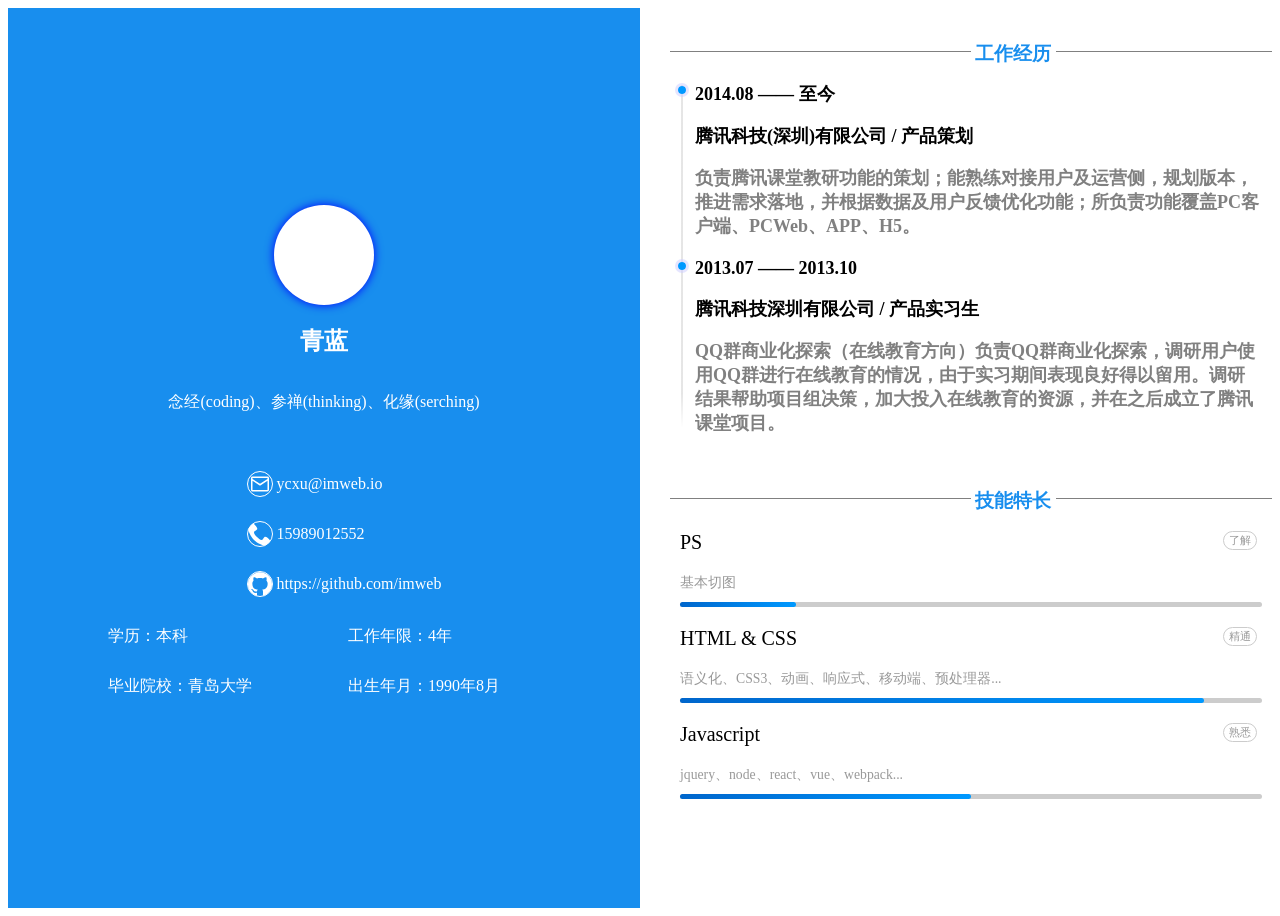
==== index.html @ 5cec7f14 "game+rusme" ====
<!DOCTYPE html>
<html>
<head>
	<meta charset="UTF-8">
	<meta name="viewport" content="width=device-width, initial-scale=1.0, maximum-scale=1.0, user-scalable=no">
	<title>个人简历</title>
	<link rel="stylesheet" href="https://necolas.github.io/normalize.css/7.0.0/normalize.css">
	<link rel="stylesheet" href="style.css">
</head>
<body>
	<div class="person-resume">
		<section class="resume-basic-info">
			<div class="basic-head">
				<div class="portrait-container">
					<i class="head-portrait"></i>
				</div>
				<h1 class="head-name">青蓝</h1>
				<p class="head-sign">念经(coding)、参禅(thinking)、化缘(serching)</p>
			</div>
			<div class="basic-bd">
				<ul class="info-list">
					<li class="list-item">
						<i class="iconfont icon-mail2"></i>
						<span><a href="mailto:ycxu@imweb.io">ycxu@imweb.io</a></span>
					</li>
					<li class="list-item">
						<i class="iconfont icon-phone"></i>
						<span><a href="tel: 15989012552"> 15989012552 </a></span>
					</li>
					<li class="list-item">
						<i class="iconfont icon-github"></i>
						<span><a href="https://github.com/imweb" target="_blank">https://github.com/imweb </a></span>
					</li>
				</ul>
			</div>
			<div class="basic-ft">
				<div class="ft-container">
					<span>学历：本科</span>
					<span>工作年限：4年</span>
					<span>毕业院校：青岛大学</span>
					<span>出生年月：1990年8月</span>
				</div>
			</div>
		</section>
		<article class="resume-work-info">
			<div class="work-record">
				<h3>工作经历</h3>
				<div class="record-list">
					<div class="record-item">
						<p>2014.08 —— 至今</p>
						<p>腾讯科技(深圳)有限公司 / 产品策划</p>
						<p>负责腾讯课堂教研功能的策划；能熟练对接用户及运营侧，规划版本，推进需求落地，并根据数据及用户反馈优化功能；所负责功能覆盖PC客户端、PCWeb、APP、H5。</p>
					</div>
					<div class="record-item">
						<p>2013.07 —— 2013.10</p>
						<p>腾讯科技深圳有限公司 / 产品实习生</p>
						<p>QQ群商业化探索（在线教育方向）负责QQ群商业化探索，调研用户使用QQ群进行在线教育的情况，由于实习期间表现良好得以留用。调研结果帮助项目组决策，加大投入在线教育的资源，并在之后成立了腾讯课堂项目。
						</p>
					</div>
					
				</div>
			</div>
			<div class="work-tech">
				<h3>技能特长</h3>
				<div class="tech-list">
					<div class="tech-item">
						<span>了解</span>
						<p>PS</p>
						<p>基本切图</p>
					</div>
					<div class="tech-item">
						<span>精通</span>
						<p>HTML & CSS</p>
						<p>语义化、CSS3、动画、响应式、移动端、预处理器...</p>
					</div>
					<div class="tech-item">
						<span>熟悉</span>
						<p>Javascript</p>
						<p>jquery、node、react、vue、webpack...</p>
					</div>
				</div>
			</div>
		</article>
	</div>
</body>
</html>
---- style.css ----
*{
	font-family: "微软雅黑";
	box-sizing: border-box;
}
.person-resume{
	min-height: 560px;
	display: flex;
}
h3{
	color: #188eee;

}
.resume-basic-info{
	position: relative;
	flex: 0 1 50%;
	min-height: 100vh;
	background: #188eee url('http://coding.imweb.io/img/project/resume/bg.png');
	background-size: 100px 100px;
	color: white;
	display: flex;
	align-items: center;
	flex-direction: column;
	justify-content: center;
	
}
.resume-work-info{
	flex: 0 1 50%;
	min-height: 100vh;
	background-color: white;
	display: flex;
	flex-direction: column;
	padding-left: 30px;

}
.info-list{
	list-style: none;
}

.list-item span{
	position: relative;
	top: -8px;
}
.icon-mail2{
	box-sizing: content-box;
	display: inline-block;
	height: 1.5em;
	width: 1.5em;
	background: #188eee url('img/mail.svg');
	background-size: 1.5em 1.5em;
	border: 1px solid white;
	border-radius: 50%;
}
.icon-phone{
	box-sizing: content-box;
	display: inline-block;
	height: 1.5em;
	width: 1.5em;
	background: #188eee url('img/phone.svg');
	background-size: 1.5em 1.5em;
	border: 1px solid white;
	border-radius: 50%;
}
.icon-github{
	box-sizing: content-box;
	display: inline-block;
	height: 1.5em;
	width: 1.5em;
	background: #188eee url('img/github.svg');
	background-size: 1.5em 1.5em;
	border: 1px solid white;
	border-radius: 50%;
}
.basic-head{
	display: flex;
	flex-direction: column;
	justify-content: center;
	align-items: center;
}

.basic-bd>ul{
	height: 100%;
	display: flex;
	flex-direction: column;
	justify-content: center;
}

.basic-bd>ul>li{
	margin: 10px;
}

.head-portrait{
	display: block;
	background: white url('http://coding.imweb.io/img/project/resume/avatar.png ');
	background-size: 100px 100px;
	border-radius: 50%;
	height: 100px;
	width: 100px;
	
}

.ft-container{

	height: 100px;
	display: flex;
	flex-wrap: wrap;
	justify-content: space-around;
	align-content: space-around;

}
.ft-container>span{
	display: inline-block;
	height: 30%;
	flex: 0 0 40%;
	line-height: 30px;
}



/* .resume-work-info h3::before,
.resume-work-info h3::after
{
display: inline-block;
content: '';
height: 1px;
width: calc(50% - 2em - 10px);
background-color: grey;
position: relative;
top: -5px;
margin:0 3px; 
} */
.work-record::before,
.work-tech::before
{
display: inline-block;
content: '';
height: 1px;
width: 100%;
background-color: grey;
position: relative;
top: 30px;
}
.resume-work-info h3{
	width: calc(4em + 10px);
	text-align: center;
	
	background-color: white;
	line-height: 100%;
	position: relative;
	left: 50%;
}
	

.record-list {
	padding: 0 10px 0 25px;
	position: relative;
}

.record-list::before {
	content: "";
	display: inline-block;
	transform: translate(-50%, 0);
	position: absolute;
	left: 12px;
	top: 3px;
	height: calc(100% - 10px);
	width: 1px;
	background: linear-gradient(to bottom, #cccccc, #cccccc 90%, #ffffff);

}

.record-item {
	position: relative;
	margin-bottom: 20px;
}
.record-item>p:nth-child(3){
color: grey;
}
.record-item>p:not(last-child){
font-size: 18px;
font-weight: bold;
}

.record-item>p{
	
}
.record-item::before {
	content: "";
	display: inline-block;
	position: absolute;
	transform: translate(-50%, -50%);
	left: -13px;
	top: 8px;
	width: 8px;
	height: 8px;
	border-radius: 50%;
	border: 3px solid rgba(204, 204, 255, 0.5);
	background: #0099ff content-box;
	transition: all 0.1s linear;
	-webkit-transition: all 0.1s linear;
	-moz-transition: all 0.1s linear;
	-ms-transition: all 0.1s linear;
}
.record-item:hover::before {
    border: none;
    animation: blinkPoint 1s infinite;
    -webkit-animation: blinkPoint 1s infinite;
    -moz-animation: blinkPoint 1s infinite;
    -ms-animation: blinkPoint 1s infinite;
}

@keyframes blinkPoint {
    0%,
    50% {
        box-shadow: 0 0 10px 15px rgba(0, 0, 255, .3);
    }
}

.head-portrait{
	box-sizing: content-box;
	box-shadow: 0 0 10px rgba(0, 0, 255, 1);
}
.head-portrait:hover {
	border: none;
	animation: blinkPoint 1s infinite;
	-webkit-animation: blinkPoint 1s infinite;
	-moz-animation: blinkPoint 1s infinite;
	-ms-animation: blinkPoint 1s infinite;
}



.tech-item p:nth-child(2){
	font-size: 20px;
}
.tech-item {
	position: relative;
	margin: 0 10px;
}

.tech-item span {
	color: #999999;
	font-size: 0.714rem;
	position: absolute;
	right: 5px;
	border: 1px solid #cccccc;
	border-radius: 10px;
	padding: 1px 5px;
}

.tech-item p:last-child {
	font-size: 0.857rem;
	color: #999999;
	margin: 5px 0 15px;
}

.tech-item p:last-child::after {
	content: "";
	display: block;
	width: 100%;
	height: 5px;
	border-radius: 3px;
	background: linear-gradient(to right, #cccccc, #cccccc);
	margin-top: 10px;
}

.tech-item::after {
	content: "";
	display: block;
	position: absolute;
	bottom: 0px;
	height: 5px;
	border-radius: 5px;
	background: linear-gradient(to right, #0066cc, #0099ff);
}

.tech-item:first-child::after {
	width: 20%;
}

.tech-item:nth-child(2)::after {
	width: 90%;
}

.tech-item:nth-child(3)::after {
	width: 50%;
}

.tech-item:hover::after {
	animation: progressShow 1s ease-out 0.5s 1;
	-webkit-animation: progressShow 1s ease-out 0.5s 1;
	-moz-animation: progressShow 1s ease-out 0.5s 1;
	-ms-animation: progressShow 1s ease-out 0.5s 1;
}

@keyframes progressShow {
	20% {width: 0px;}
}


a{
	text-decoration: none;
	color: white;
}


@media screen and (max-width: 768px){
	.person-resume{
		flex-direction: column;
	}
}
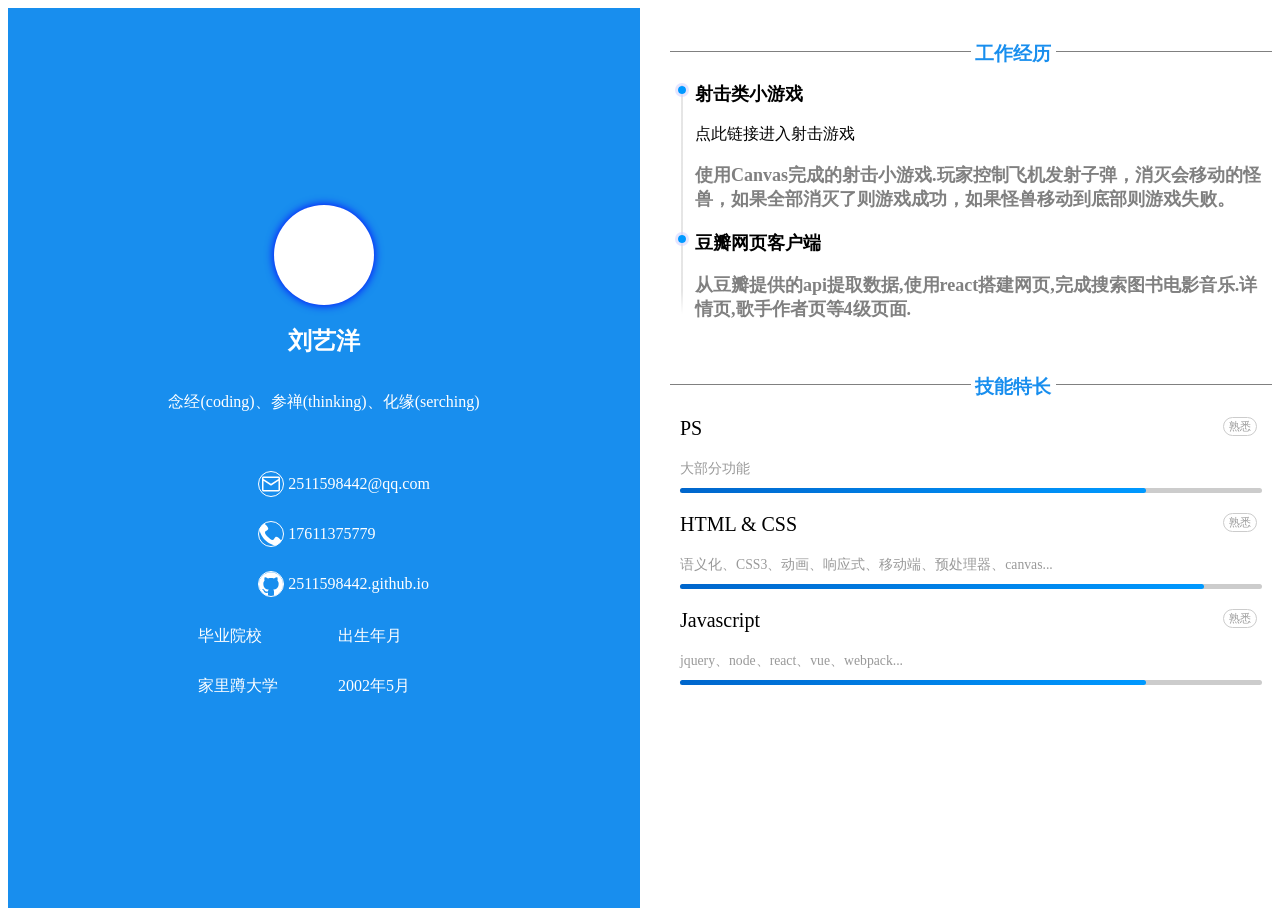
==== commit 811da172: "2" ====
--- a/index.html
+++ b/index.html
@@ -14,31 +14,31 @@
 				<div class="portrait-container">
 					<i class="head-portrait"></i>
 				</div>
-				<h1 class="head-name">青蓝</h1>
+				<h1 class="head-name">刘艺洋</h1>
 				<p class="head-sign">念经(coding)、参禅(thinking)、化缘(serching)</p>
 			</div>
 			<div class="basic-bd">
 				<ul class="info-list">
 					<li class="list-item">
 						<i class="iconfont icon-mail2"></i>
-						<span><a href="mailto:ycxu@imweb.io">ycxu@imweb.io</a></span>
+						<span><a href="mailto:ycxu@imweb.io">2511598442@qq.com</a></span>
 					</li>
 					<li class="list-item">
 						<i class="iconfont icon-phone"></i>
-						<span><a href="tel: 15989012552"> 15989012552 </a></span>
+						<span><a href="tel: 15989012552"> 17611375779 </a></span>
 					</li>
 					<li class="list-item">
 						<i class="iconfont icon-github"></i>
-						<span><a href="https://github.com/imweb" target="_blank">https://github.com/imweb </a></span>
+						<span><a href="https://github.com/imweb" target="_blank">2511598442.github.io </a></span>
 					</li>
 				</ul>
 			</div>
 			<div class="basic-ft">
 				<div class="ft-container">
-					<span>学历：本科</span>
-					<span>工作年限：4年</span>
-					<span>毕业院校：青岛大学</span>
-					<span>出生年月：1990年8月</span>
+					<span>毕业院校</span>
+					<span>出生年月</span>
+					<span>家里蹲大学</span>
+					<span>2002年5月</span>
 				</div>
 			</div>
 		</section>
@@ -47,14 +47,14 @@
 				<h3>工作经历</h3>
 				<div class="record-list">
 					<div class="record-item">
-						<p>2014.08 —— 至今</p>
-						<p>腾讯科技(深圳)有限公司 / 产品策划</p>
-						<p>负责腾讯课堂教研功能的策划；能熟练对接用户及运营侧，规划版本，推进需求落地，并根据数据及用户反馈优化功能；所负责功能覆盖PC客户端、PCWeb、APP、H5。</p>
+						<p>射击类小游戏</p>
+						<a id="gamelink" href="game/index.html">点此链接进入射击游戏</a>
+						<p>使用Canvas完成的射击小游戏.玩家控制飞机发射子弹，消灭会移动的怪兽，如果全部消灭了则游戏成功，如果怪兽移动到底部则游戏失败。</p>
 					</div>
 					<div class="record-item">
-						<p>2013.07 —— 2013.10</p>
-						<p>腾讯科技深圳有限公司 / 产品实习生</p>
-						<p>QQ群商业化探索（在线教育方向）负责QQ群商业化探索，调研用户使用QQ群进行在线教育的情况，由于实习期间表现良好得以留用。调研结果帮助项目组决策，加大投入在线教育的资源，并在之后成立了腾讯课堂项目。
+						<p>豆瓣网页客户端</p>
+						<p></p>
+						<p>从豆瓣提供的api提取数据,使用react搭建网页,完成搜索图书电影音乐.详情页,歌手作者页等4级页面.
 						</p>
 					</div>
 					
@@ -64,14 +64,14 @@
 				<h3>技能特长</h3>
 				<div class="tech-list">
 					<div class="tech-item">
-						<span>了解</span>
+						<span>熟悉</span>
 						<p>PS</p>
-						<p>基本切图</p>
+						<p>大部分功能</p>
 					</div>
 					<div class="tech-item">
-						<span>精通</span>
+						<span>熟悉</span>
 						<p>HTML & CSS</p>
-						<p>语义化、CSS3、动画、响应式、移动端、预处理器...</p>
+						<p>语义化、CSS3、动画、响应式、移动端、预处理器、canvas...</p>
 					</div>
 					<div class="tech-item">
 						<span>熟悉</span>
--- a/style.css
+++ b/style.css
@@ -274,7 +274,7 @@
 }
 
 .tech-item:first-child::after {
-	width: 20%;
+	width: 80%;
 }
 
 .tech-item:nth-child(2)::after {
@@ -282,17 +282,24 @@
 }
 
 .tech-item:nth-child(3)::after {
-	width: 50%;
-}
-
-.tech-item:hover::after {
+	width: 80%;
+}
+
+.tech-item::after {
 	animation: progressShow 1s ease-out 0.5s 1;
 	-webkit-animation: progressShow 1s ease-out 0.5s 1;
 	-moz-animation: progressShow 1s ease-out 0.5s 1;
 	-ms-animation: progressShow 1s ease-out 0.5s 1;
 }
 
+
+#gamelink{
+	
+	color: black;
+
+}
 @keyframes progressShow {
+
 	20% {width: 0px;}
 }
 
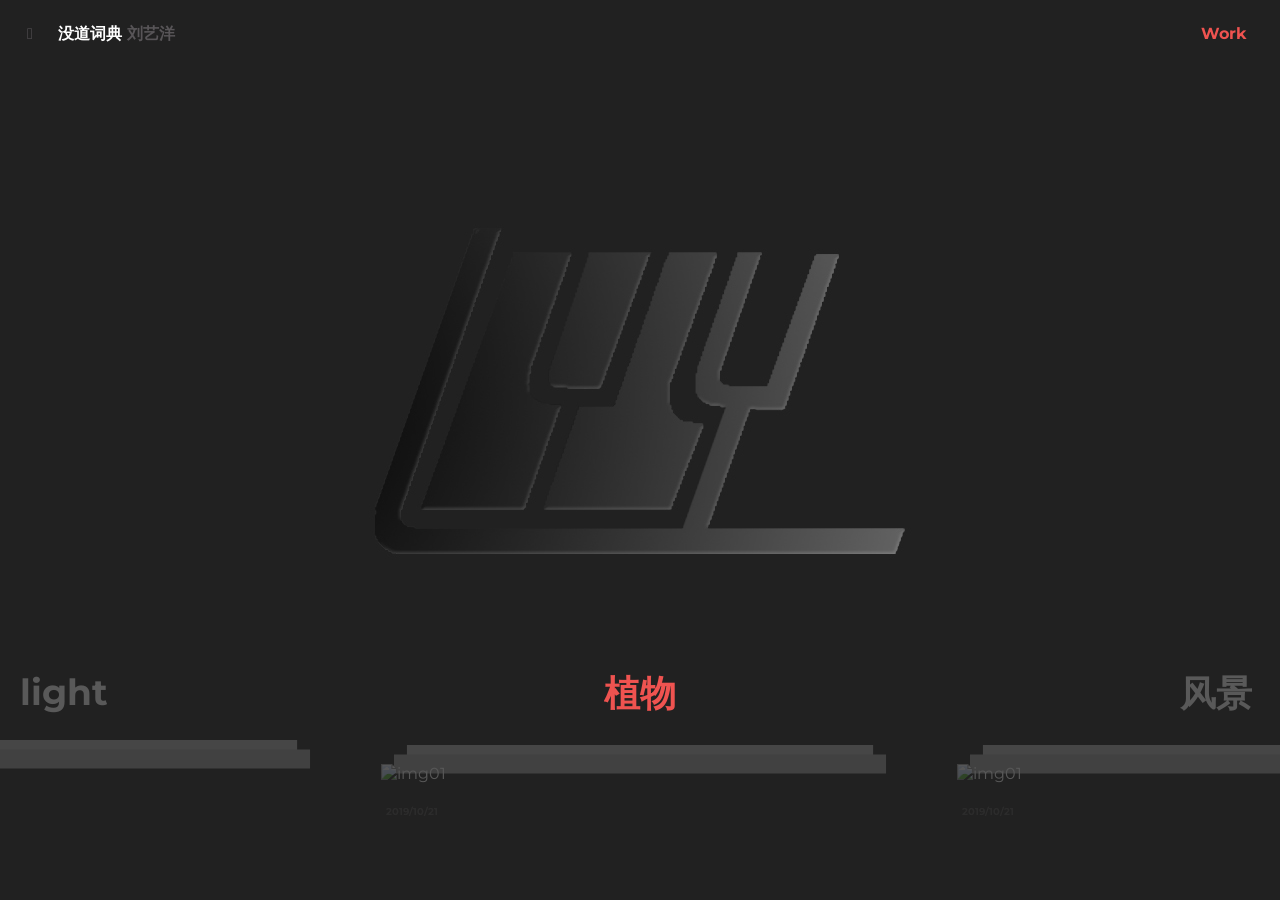
==== commit 70829974: "11 11" ====
--- a/index.html
+++ b/index.html
@@ -1,86 +1,343 @@
-<!DOCTYPE html>
-<html>
+<!doctype html>
+<html lang="zh">
+
 <head>
-	<meta charset="UTF-8">
-	<meta name="viewport" content="width=device-width, initial-scale=1.0, maximum-scale=1.0, user-scalable=no">
-	<title>个人简历</title>
-	<link rel="stylesheet" href="https://necolas.github.io/normalize.css/7.0.0/normalize.css">
-	<link rel="stylesheet" href="style.css">
+    <meta charset="UTF-8">
+    <meta http-equiv="X-UA-Compatible" content="IE=edge,chrome=1">
+    <meta name="viewport" content="width=device-width, initial-scale=1.0">
+    <title>lyy的个人主页</title>
+    <link rel="stylesheet" type="text/css" href="css/normalize.css" />
+    <link rel="stylesheet" type="text/css" href="css/flickity.css" />
+    <link rel="stylesheet" type="text/css" href="css/main.css" />
+    <script src="js/modernizr.custom.js"></script>
 </head>
+
 <body>
-	<div class="person-resume">
-		<section class="resume-basic-info">
-			<div class="basic-head">
-				<div class="portrait-container">
-					<i class="head-portrait"></i>
-				</div>
-				<h1 class="head-name">刘艺洋</h1>
-				<p class="head-sign">念经(coding)、参禅(thinking)、化缘(serching)</p>
-			</div>
-			<div class="basic-bd">
-				<ul class="info-list">
-					<li class="list-item">
-						<i class="iconfont icon-mail2"></i>
-						<span><a href="mailto:ycxu@imweb.io">2511598442@qq.com</a></span>
-					</li>
-					<li class="list-item">
-						<i class="iconfont icon-phone"></i>
-						<span><a href="tel: 15989012552"> 17611375779 </a></span>
-					</li>
-					<li class="list-item">
-						<i class="iconfont icon-github"></i>
-						<span><a href="https://github.com/imweb" target="_blank">2511598442.github.io </a></span>
-					</li>
-				</ul>
-			</div>
-			<div class="basic-ft">
-				<div class="ft-container">
-					<span>毕业院校</span>
-					<span>出生年月</span>
-					<span>家里蹲大学</span>
-					<span>2002年5月</span>
-				</div>
-			</div>
-		</section>
-		<article class="resume-work-info">
-			<div class="work-record">
-				<h3>工作经历</h3>
-				<div class="record-list">
-					<div class="record-item">
-						<p>射击类小游戏</p>
-						<a id="gamelink" href="game/index.html">点此链接进入射击游戏</a>
-						<p>使用Canvas完成的射击小游戏.玩家控制飞机发射子弹，消灭会移动的怪兽，如果全部消灭了则游戏成功，如果怪兽移动到底部则游戏失败。</p>
-					</div>
-					<div class="record-item">
-						<p>豆瓣网页客户端</p>
-						<p></p>
-						<p>从豆瓣提供的api提取数据,使用react搭建网页,完成搜索图书电影音乐.详情页,歌手作者页等4级页面.
-						</p>
-					</div>
-					
-				</div>
-			</div>
-			<div class="work-tech">
-				<h3>技能特长</h3>
-				<div class="tech-list">
-					<div class="tech-item">
-						<span>熟悉</span>
-						<p>PS</p>
-						<p>大部分功能</p>
-					</div>
-					<div class="tech-item">
-						<span>熟悉</span>
-						<p>HTML & CSS</p>
-						<p>语义化、CSS3、动画、响应式、移动端、预处理器、canvas...</p>
-					</div>
-					<div class="tech-item">
-						<span>熟悉</span>
-						<p>Javascript</p>
-						<p>jquery、node、react、vue、webpack...</p>
-					</div>
-				</div>
-			</div>
-		</article>
-	</div>
+    <div class="container">
+        <div class="hero">
+            <div class="hero__back hero__back--static"></div>
+            <div class="hero__back hero__back--mover"></div>
+            <div class="hero__front"></div>
+        </div>
+        <header class="codrops-header">
+            <div class="codrops-links">
+                <a class="codrops-icon codrops-icon--drop" href="https://weibo.com/6508825977/profile?rightmod=1&wvr=6&mod=personinfo&is_all=1" title="个人微博"><span>个人微博</span></a>
+            </div>
+            <h1 class="codrops-title">没道词典 <span>刘艺洋</span></h1>
+            <nav class="menu">
+                <a class="menu__item" href="#" style="display: none"><span>About</span></a>
+                <a class="menu__item menu__item--current" href="#"><span>Work</span></a>
+                <a class="menu__item" href="#" style="display: none"><span>Contact</span></a>
+            </nav>
+        </header>
+        <div class="stack-slider">
+            <div class="stacks-wrapper">
+                <!-- //植物// -->
+                <div class="stack">
+                    <h2 class="stack-title"><a href="#" data-text="植物"><span>植物</span></a></h2>
+                    <div class="item">
+                        <div class="item__content">
+                            <img src="img/type1/1.jpg" alt="img01" />
+                            <h3 class="item__title"><span class="item__date">2019/10/21</span></h3>
+                            <div class="item__details">
+                                <ul>
+                                    <li><i class="icon icon-camera"></i><span>SONY A7R3</span></li>
+                                    <li><i class="icon icon-focal_length"></i><span>105mm</span></li>
+                                    <li><i class="icon icon-aperture"></i><span>&fnof;/4.0</span></li>
+                                    <li><i class="icon icon-exposure_time"></i><span>1/320</span></li>
+                                    <li><i class="icon icon-iso"></i><span>640</span></li>
+                                </ul>
+                            </div>
+                        </div>
+                    </div>
+                    <div class="item">
+                        <div class="item__content">
+                            <img src="img/type1/2.jpg" alt="img02" />
+                            <h3 class="item__title">Retro irony sartorial <span class="item__date">2019/10/21</span></h3>
+                            <div class="item__details">
+                                <ul>
+                                    <li><i class="icon icon-camera"></i><span>SONY A7R3</span></li>
+                                    <li><i class="icon icon-focal_length"></i><span>105mm</span></li>
+                                    <li><i class="icon icon-aperture"></i><span>&fnof;/9</span></li>
+                                    <li><i class="icon icon-exposure_time"></i><span>1/250</span></li>
+                                    <li><i class="icon icon-iso"></i><span>200</span></li>
+                                </ul>
+                            </div>
+                        </div>
+                    </div>
+                    <div class="item">
+                        <div class="item__content">
+                            <img src="img/type1/3.jpg" alt="img03" />
+                            <h3 class="item__title"><span class="item__date">2019/10/21</span></h3>
+                            <div class="item__details">
+                                <ul>
+                                    <li><i class="icon icon-camera"></i><span>SONY A7R3</span></li>
+                                    <li><i class="icon icon-focal_length"></i><span>105mm</span></li>
+                                    <li><i class="icon icon-aperture"></i><span>&fnof;/8.0</span></li>
+                                    <li><i class="icon icon-exposure_time"></i><span>1/320</span></li>
+                                    <li><i class="icon icon-iso"></i><span>1250</span></li>
+                                </ul>
+                            </div>
+                        </div>
+                    </div>
+                    <div class="item">
+                        <div class="item__content">
+                            <img src="img/type1/4.jpg" alt="img04" />
+                            <h3 class="item__title"> <span class="item__date">2019/10/21</span></h3>
+                            <div class="item__details">
+                                <ul>
+                                    <li><i class="icon icon-camera"></i><span>SONY A7R3</span></li>
+                                    <li><i class="icon icon-focal_length"></i><span>65mm</span></li>
+                                    <li><i class="icon icon-aperture"></i><span>&fnof;/4.0</span></li>
+                                    <li><i class="icon icon-exposure_time"></i><span>1/400</span></li>
+                                    <li><i class="icon icon-iso"></i><span>200</span></li>
+                                </ul>
+                            </div>
+                        </div>
+                    </div>
+                    <div class="item">
+                        <div class="item__content">
+                            <img src="img/type1/5.jpg" alt="img05" />
+                            <h3 class="item__title">Meditation pickled mumblecore <span class="item__date">2019/10/11</span></h3>
+                            <div class="item__details">
+                                <ul>
+                                    <li><i class="icon icon-camera"></i><span>SONY A7R3</span></li>
+                                    <li><i class="icon icon-focal_length"></i><span>105mm</span></li>
+                                    <li><i class="icon icon-aperture"></i><span>&fnof;/4.0</span></li>
+                                    <li><i class="icon icon-exposure_time"></i><span>1/25</span></li>
+                                    <li><i class="icon icon-iso"></i><span>500</span></li>
+                                </ul>
+                            </div>
+                            <p>Images by <a href="https://www.flickr.com/photos/martinaphotography/">martinak15</a></p>
+                        </div>
+                    </div>
+
+                </div>
+                <!-- 风景 -->
+                <div class="stack">
+                    <h2 class="stack-title"><a href="#" data-text="风景"><span>风景</span></a></h2>
+                    <div class="item">
+                        <div class="item__content">
+                            <img src="img/type3/1.jpg" alt="img01" />
+                            <h3 class="item__title"> <span class="item__date">2019/10/21</span></h3>
+                            <div class="item__details">
+                                <ul>
+                                    <li><i class="icon icon-camera"></i><span>SONY A7R3</span></li>
+                                    <li><i class="icon icon-focal_length"></i><span>105mm</span></li>
+                                    <li><i class="icon icon-aperture"></i><span>&fnof;/4.0</span></li>
+                                    <li><i class="icon icon-exposure_time"></i><span>1/640</span></li>
+                                    <li><i class="icon icon-iso"></i><span>250</span></li>
+                                </ul>
+                            </div>
+                        </div>
+                    </div>
+                    <div class="item">
+                        <div class="item__content">
+                            <img src="img/type3/2.jpg" alt="img02" />
+                            <h3 class="item__title"><span class="item__date">2019/10/21</span></h3>
+                            <div class="item__details">
+                                <ul>
+                                    <li><i class="icon icon-camera"></i><span>SONY A7R3</span></li>
+                                    <li><i class="icon icon-focal_length"></i><span>38mm</span></li>
+                                    <li><i class="icon icon-aperture"></i><span>&fnof;/4.0</span></li>
+                                    <li><i class="icon icon-exposure_time"></i><span>1/640</span></li>
+                                    <li><i class="icon icon-iso"></i><span>100</span></li>
+                                </ul>
+                            </div>
+                        </div>
+                    </div>
+
+
+                </div>
+                <!-- 杂项 -->
+                <div class="stack">
+                    <h2 class="stack-title"><a href="#" data-text="杂项"><span>杂项</span></a></h2>
+                    <div class="item">
+                        <div class="item__content">
+                            <img src="img/type2/1.jpg" alt="img01" />
+                            <h3 class="item__title"><span class="item__date">2019/10/13</span></h3>
+                            <div class="item__details">
+                                <ul>
+                                    <li><i class="icon icon-camera"></i><span>SONY A7R3</span></li>
+                                    <li><i class="icon icon-focal_length"></i><span>24mm</span></li>
+                                    <li><i class="icon icon-aperture"></i><span>&fnof;/22</span></li>
+                                    <li><i class="icon icon-exposure_time"></i><span>1/60</span></li>
+                                    <li><i class="icon icon-iso"></i><span>500</span></li>
+                                </ul>
+                            </div>
+                        </div>
+                    </div>
+                    <div class="item">
+                        <div class="item__content">
+                            <img src="img/type2/2.jpg" alt="img02" />
+                            <h3 class="item__title"><span class="item__date">2019/10/8</span></h3>
+                            <div class="item__details">
+                                <ul>
+                                    <li><i class="icon icon-camera"></i><span>SONY A7R3</span></li>
+                                    <li><i class="icon icon-focal_length"></i><span>25mm</span></li>
+                                    <li><i class="icon icon-aperture"></i><span>&fnof;/4</span></li>
+                                    <li><i class="icon icon-exposure_time"></i><span>1/320</span></li>
+                                    <li><i class="icon icon-iso"></i><span>100</span></li>
+                                </ul>
+                            </div>
+                        </div>
+                    </div>
+                    <div class="item">
+                        <div class="item__content">
+                            <img src="img/type2/3.jpg" alt="img03" />
+                            <h3 class="item__title"><span class="item__date">2019/10/21</span></h3>
+                            <div class="item__details">
+                                <ul>
+                                    <li><i class="icon icon-camera"></i><span>SONY A7R3</span></li>
+                                    <li><i class="icon icon-focal_length"></i><span>105mm</span></li>
+                                    <li><i class="icon icon-aperture"></i><span>&fnof;/4.0</span></li>
+                                    <li><i class="icon icon-exposure_time"></i><span>1/640</span></li>
+                                    <li><i class="icon icon-iso"></i><span>640</span></li>
+                                </ul>
+                            </div>
+                        </div>
+                    </div>
+                    <div class="item">
+                        <div class="item__content">
+                            <img src="img/type2/4.jpg" alt="img04" />
+                            <h3 class="item__title"> <span class="item__date">2019/10/21</span></h3>
+                            <div class="item__details">
+                                <ul>
+                                    <li><i class="icon icon-camera"></i><span>SONY A7R3</span></li>
+                                    <li><i class="icon icon-focal_length"></i><span>72mm</span></li>
+                                    <li><i class="icon icon-aperture"></i><span>&fnof;/13</span></li>
+                                    <li><i class="icon icon-exposure_time"></i><span>1/800</span></li>
+                                    <li><i class="icon icon-iso"></i><span>100</span></li>
+                                </ul>
+                            </div>
+                        </div>
+                    </div>
+                    <div class="item">
+                        <div class="item__content">
+                            <img src="img/type2/5.jpg" alt="img05" />
+                            <h3 class="item__title"><span class="item__date">2019/10/12</span></h3>
+                            <div class="item__details">
+                                <ul>
+                                    <li><i class="icon icon-camera"></i><span>SONY A7R3</span></li>
+                                    <li><i class="icon icon-focal_length"></i><span>96mm</span></li>
+                                    <li><i class="icon icon-aperture"></i><span>&fnof;/10</span></li>
+                                    <li><i class="icon icon-exposure_time"></i><span>1/20</span></li>
+                                    <li><i class="icon icon-iso"></i><span>12800</span></li>
+                                </ul>
+                            </div>
+
+
+                        </div>
+                    </div>
+                </div>
+                <!-- light -->
+                <div class="stack">
+                    <h2 class="stack-title"><a href="#" data-text="light"><span>light</span></a></h2>
+                    <div class="item">
+                        <div class="item__content">
+                            <img src="img/type4/1.jpg" alt="img01" />
+                            <h3 class="item__title"><span class="item__date">2019/10/9</span></h3>
+                            <div class="item__details">
+                                <ul>
+                                    <li><i class="icon icon-camera"></i><span>SONY A7R3</span></li>
+                                    <li><i class="icon icon-focal_length"></i><span>105mm</span></li>
+                                    <li><i class="icon icon-aperture"></i><span>&fnof;/4</span></li>
+                                    <li><i class="icon icon-exposure_time"></i><span>1/50</span></li>
+                                    <li><i class="icon icon-iso"></i><span>12800</span></li>
+                                </ul>
+                            </div>
+                        </div>
+                    </div>
+                    <div class="item">
+                        <div class="item__content">
+                            <img src="img/type4/2.jpg" alt="img02" />
+                            <h3 class="item__title"> <span class="item__date">2019/10/9</span></h3>
+                            <div class="item__details">
+                                <ul>
+                                    <li><i class="icon icon-camera"></i><span>SONY A7R3</span></li>
+                                    <li><i class="icon icon-focal_length"></i><span>105mm</span></li>
+                                    <li><i class="icon icon-aperture"></i><span>&fnof;/20</span></li>
+                                    <li><i class="icon icon-exposure_time"></i><span>1/5</span></li>
+                                    <li><i class="icon icon-iso"></i><span>4000</span></li>
+                                </ul>
+                            </div>
+                        </div>
+                    </div>
+                    <div class="item">
+                        <div class="item__content">
+                            <img src="img/type4/3.jpg" alt="img03" />
+                            <h3 class="item__title"><span class="item__date">2019/10/9</span></h3>
+                            <div class="item__details">
+                                <ul>
+                                    <li><i class="icon icon-camera"></i><span>SONY A7R3</span></li>
+                                    <li><i class="icon icon-focal_length"></i><span>105mm</span></li>
+                                    <li><i class="icon icon-aperture"></i><span>&fnof;/4</span></li>
+                                    <li><i class="icon icon-exposure_time"></i><span>1/15</span></li>
+                                    <li><i class="icon icon-iso"></i><span>12800</span></li>
+                                </ul>
+                            </div>
+                        </div>
+                    </div>
+                    <div class="item">
+                        <div class="item__content">
+                            <img src="img/type4/4.jpg" alt="img04" />
+                            <h3 class="item__title"> <span class="item__date">2019/10/9</span></h3>
+                            <div class="item__details">
+                                <ul>
+                                    <li><i class="icon icon-camera"></i><span>SONY A7R3</span></li>
+                                    <li><i class="icon icon-focal_length"></i><span>49mm</span></li>
+                                    <li><i class="icon icon-aperture"></i><span>&fnof;/4</span></li>
+                                    <li><i class="icon icon-exposure_time"></i><span>2</span></li>
+                                    <li><i class="icon icon-iso"></i><span>160</span></li>
+                                </ul>
+                            </div>
+                        </div>
+                    </div>
+                    <div class="item">
+                        <div class="item__content">
+                            <img src="img/type4/5.jpg" alt="img05" />
+                            <h3 class="item__title"> <span class="item__date">2019/10/9</span></h3>
+                            <div class="item__details">
+                                <ul>
+                                    <li><i class="icon icon-camera"></i><span>SONY A7R3</span></li>
+                                    <li><i class="icon icon-focal_length"></i><span>105mm</span></li>
+                                    <li><i class="icon icon-aperture"></i><span>&fnof;/4</span></li>
+                                    <li><i class="icon icon-exposure_time"></i><span>20</span></li>
+                                    <li><i class="icon icon-iso"></i><span>200</span></li>
+                                </ul>
+                            </div>
+
+                        </div>
+                    </div>
+                    <div class="item">
+                        <div class="item__content">
+                            <img src="img/type4/6.jpg" alt="img06" />
+                            <h3 class="item__title"> <span class="item__date">2019/10/9</span></h3>
+                            <div class="item__details">
+                                <ul>
+                                    <li><i class="icon icon-camera"></i><span>SONY A7R3</span></li>
+                                    <li><i class="icon icon-focal_length"></i><span>64mm</span></li>
+                                    <li><i class="icon icon-aperture"></i><span>&fnof;/4</span></li>
+                                    <li><i class="icon icon-exposure_time"></i><span>1/160</span></li>
+                                    <li><i class="icon icon-iso"></i><span>64000</span></li>
+                                </ul>
+                            </div>
+
+                        </div>
+                    </div>
+
+                </div>
+            </div>
+            <!-- /stacks-wrapper -->
+        </div>
+        <!-- /stacks -->
+        <img class="loader" src="img/three-dots.svg" width="60" alt="Loader image" />
+    </div>
+    <!-- /container -->
+
+    <script src="js/flickity.pkgd.min.js"></script>
+    <script src="js/smoothscroll.js"></script>
+    <script src="js/main.js"></script>
 </body>
+
 </html>
--- a/css/main.css
+++ b/css/main.css
@@ -0,0 +1,783 @@
+@import url(http://fonts.googleapis.com/css?family=Montserrat:400,700);
+
+/* Fonts & icons */
+
+@font-face {
+    font-weight: normal;
+    font-style: normal;
+    font-family: 'codropsicons';
+    src: url("../fonts/codropsicons/codropsicons.eot");
+    src: url("../fonts/codropsicons/codropsicons.eot?#iefix") format("embedded-opentype"), url("../fonts/codropsicons/codropsicons.woff") format("woff"), url("../fonts/codropsicons/codropsicons.ttf") format("truetype"), url("../fonts/codropsicons/codropsicons.svg#codropsicons") format("svg");
+}
+
+@font-face {
+    font-family: 'camera-icons';
+    src: url('../fonts/camera-icons/camera-icons.eot?7h6q4p');
+    src: url('../fonts/camera-icons/camera-icons.eot?#iefix7h6q4p') format('embedded-opentype'), url('../fonts/camera-icons/camera-icons.woff?7h6q4p') format('woff'), url('../fonts/camera-icons/camera-icons.ttf?7h6q4p') format('truetype'), url('../fonts/camera-icons/camera-icons.svg?7h6q4p#camera-icons') format('svg');
+    font-weight: normal;
+    font-style: normal;
+}
+
+
+/* Helpers & resets */
+
+*,
+*:after,
+*:before {
+    -webkit-box-sizing: border-box;
+    box-sizing: border-box;
+}
+
+.cf:before,
+.cf:after {
+    content: '';
+    display: table;
+}
+
+.cf:after {
+    clear: both;
+}
+
+
+/* General styles */
+
+body {
+    background: #212121;
+    color: #fff;
+    font-size: 1em;
+    overflow: hidden;
+    position: relative;
+    overflow-y: scroll;
+    font-family: 'Montserrat', 'Helvetica Neue', Helvetica, Arial, sans-serif;
+    -webkit-font-smoothing: antialiased;
+    -moz-osx-font-smoothing: grayscale;
+}
+
+a {
+    color: #585558;
+    text-decoration: none;
+    outline: none;
+}
+
+a:hover {
+    color: #ef5350;
+}
+
+a:hover,
+a:focus {
+    outline: none;
+}
+
+button:focus {
+    outline: none;
+}
+
+
+/* Main container */
+
+.container {
+    position: relative;
+    min-height: 100vh;
+    height: 100%;
+    overflow: hidden;
+    display: -webkit-flex;
+    display: -ms-flexbox;
+    display: flex;
+    -webkit-flex-direction: column;
+    -moz-flex-direction: column;
+    -ms-flex-direction: column;
+    flex-direction: column;
+}
+
+
+/* Header */
+
+.codrops-header {
+    padding: 1em 0;
+    display: -webkit-flex;
+    display: -ms-flexbox;
+    display: flex;
+    -webkit-flex: none;
+    flex: none;
+    margin: 0 10px;
+    z-index: 1000;
+    position: relative;
+}
+
+.codrops-header h1 {
+    font-size: 1em;
+    margin: 0 auto 0 0;
+    padding: 0.5em;
+}
+
+.codrops-header h1 span {
+    color: #585558;
+}
+
+.codrops-links {
+    position: relative;
+    display: inline-block;
+    white-space: nowrap;
+    text-align: center;
+    margin: 0;
+    height: 40px;
+    -webkit-flex: none;
+    flex: none;
+}
+
+.codrops-icon {
+    display: inline-block;
+    margin: 0.5em;
+    width: 1.5em;
+    text-decoration: none;
+}
+
+.codrops-icon:before {
+    margin: 0 5px;
+    text-transform: none;
+    font-weight: normal;
+    font-style: normal;
+    font-variant: normal;
+    font-family: 'codropsicons';
+    line-height: 1;
+    speak: none;
+    -webkit-font-smoothing: antialiased;
+}
+
+.codrops-icon span {
+    display: none;
+}
+
+.codrops-icon--drop:before {
+    content: "\e001";
+}
+
+.codrops-icon--prev:before {
+    content: "\e004";
+}
+
+
+/* Menu */
+
+.menu {
+    font-size: 1em;
+    padding: 0.5em;
+}
+
+.menu__item {
+    font-weight: bold;
+    margin: 0 1em;
+}
+
+.menu__item--current {
+    color: #ef5350;
+}
+
+
+/* Hero image */
+
+.hero {
+    position: absolute;
+    width: 100%;
+    height: 100vh;
+    top: 0;
+    left: 0;
+    overflow: hidden;
+    pointer-events: none;
+}
+
+.hero>div {
+    background: #212121 url(../img/bg.jpg) no-repeat 50% 0;
+    -webkit-backface-visibility: hidden;
+    backface-visibility: hidden;
+}
+
+.hero__back--static,
+.hero__front {
+    -webkit-transition: -webkit-transform 0.5s, opacity 0.5s;
+    transition: transform 0.5s, opacity 0.5s;
+    -webkit-transform-origin: 50% 60px;
+    transform-origin: 50% 60px;
+    -webkit-transition-timing-function: cubic-bezier(0.6, 0, 0.4, 1);
+    transition-timing-function: cubic-bezier(0.6, 0, 0.4, 1);
+}
+
+.hero__back {
+    position: absolute;
+    width: 100%;
+    height: 100%;
+}
+
+.hero__back--mover {
+    opacity: 0.7;
+    -webkit-transition: -webkit-transform 0.4s, opacity 0s 0.5s;
+    transition: transform 0.4s, opacity 0s 0.5s;
+}
+
+.move-items .hero__back--mover {
+    opacity: 0;
+    -webkit-transition-delay: 0s;
+    transition-delay: 0s;
+}
+
+.hero__front {
+    position: absolute;
+    top: 0;
+    left: 50%;
+    margin: 0 0 0 -391px;
+    width: 782px;
+    height: 782px;
+    border-radius: 50%;
+    opacity: 0;
+}
+
+.move-items .hero__back--static {
+    opacity: 0;
+    -webkit-transform: scale3d(0.15, 0.15, 1);
+    transform: scale3d(0.15, 0.15, 1);
+}
+
+.move-items .hero__front {
+    opacity: 1;
+    -webkit-transition-duration: 0.5s, 0s;
+    transition-duration: 0.5s, 0s;
+    -webkit-transform: scale3d(0.15, 0.15, 1);
+    transform: scale3d(0.15, 0.15, 1);
+}
+
+
+/* Stack slider */
+
+.stack-slider {
+    position: absolute;
+    height: 40vh;
+    width: 100vw;
+    top: 0;
+    opacity: 0;
+    -webkit-touch-callout: none;
+    -webkit-user-select: none;
+    -khtml-user-select: none;
+    -moz-user-select: none;
+    -ms-user-select: none;
+    user-select: none;
+    -webkit-transform: translate3d(0, 60vh, 0);
+    transform: translate3d(0, 60vh, 0);
+    -webkit-transition: -webkit-transform 0.5s, opacity 0.5s;
+    transition: transform 0.5s, opacity 0.5s;
+    -webkit-transition-timing-function: cubic-bezier(0.6, 0, 0.4, 1);
+    transition-timing-function: cubic-bezier(0.6, 0, 0.4, 1);
+}
+
+.view-init .stack-slider {
+    opacity: 1;
+}
+
+.move-items .stack-slider {
+    -webkit-transform: translate3d(0, 0, 0);
+    transform: translate3d(0, 0, 0);
+}
+
+.view-full .flickity-viewport {
+    overflow: visible;
+}
+
+
+/* Loader */
+
+.loader {
+    position: fixed;
+    width: 60px;
+    height: 15px;
+    top: 80vh;
+    left: 50%;
+    margin: -7px 0 0 -30px;
+}
+
+.view-init .loader {
+    display: none;
+}
+
+.stacks-wrapper {
+    height: 100%;
+}
+
+.stack {
+    width: 45%;
+    min-width: 300px;
+    height: 100%;
+    text-align: center;
+}
+
+.stack.is-selected {
+    height: auto;
+}
+
+.stack.stack-prev,
+.stack.stack-next {
+    -webkit-transition: -webkit-transform 0.5s, opacity 0.5s;
+    transition: transform 0.5s, opacity 0.5s;
+    -webkit-transition-timing-function: cubic-bezier(0.6, 0, 0.4, 1);
+    transition-timing-function: cubic-bezier(0.6, 0, 0.4, 1);
+}
+
+.move-items .stack.stack-prev,
+.move-items .stack.stack-next {
+    opacity: 0;
+}
+
+.move-items .stack.stack-prev {
+    -webkit-transform: translate3d(-70px, 65vh, 0);
+    transform: translate3d(-70px, 65vh, 0);
+}
+
+.move-items .stack.stack-next {
+    -webkit-transform: translate3d(70px, 65vh, 0);
+    transform: translate3d(70px, 65vh, 0);
+}
+
+.stack.is-selected .stack-title::before,
+.stack.stack-prev .stack-title::after,
+.stack.stack-next .stack-title::after {
+    content: '';
+    width: 30px;
+    height: 30px;
+    position: absolute;
+    opacity: 0;
+    z-index: 100;
+}
+
+.stack.is-selected .stack-title::before {
+    margin: 0 0 0 -15px;
+    left: 50%;
+    top: 10px;
+    background: url(../img/arrow-colored.svg) no-repeat center center;
+    -webkit-transition: -webkit-transform 0.5s, opacity 0.3s;
+    transition: transform 0.5s, opacity 0.3s;
+    -webkit-transition-timing-function: cubic-bezier(0.6, 0, 0.4, 1);
+    transition-timing-function: cubic-bezier(0.6, 0, 0.4, 1);
+}
+
+.item-clickable .stack.is-selected .stack-title::before {
+    opacity: 1;
+}
+
+.move-items .is-selected .stack-title::before {
+    -webkit-transform: rotate3d(0, 0, 1, 180deg);
+    transform: rotate3d(0, 0, 1, 180deg);
+}
+
+.stack.stack-prev .stack-title::after,
+.stack.stack-next .stack-title::after {
+    content: '';
+    top: 1.65em;
+    background: url(../img/arrow-gray.svg) no-repeat center center;
+}
+
+.stack.stack-prev .stack-title::after {
+    right: 0;
+    -webkit-transform: rotate3d(0, 0, 1, -90deg);
+    transform: rotate3d(0, 0, 1, -90deg);
+}
+
+.stack.stack-next .stack-title::after {
+    left: 0;
+    -webkit-transform: rotate3d(0, 0, 1, 90deg);
+    transform: rotate3d(0, 0, 1, 90deg);
+}
+
+.stack.stack-prev .stack-title:hover::after,
+.stack.stack-next .stack-title:hover::after {
+    opacity: 1;
+}
+
+.stack-title {
+    font-size: 2.25em;
+    font-weight: 700;
+    margin: 80px 0 30px;
+    padding: 50px 40px 15px;
+    text-align: center;
+    display: inline-block;
+    position: relative;
+    cursor: pointer;
+}
+
+.stack-title a {
+    display: block;
+    position: relative;
+    overflow: hidden;
+    color: #fff;
+    width: 100%;
+    -webkit-backface-visibility: hidden;
+    backface-visibility: hidden;
+}
+
+.stack-title a::after {
+    content: attr(data-text);
+    position: absolute;
+    width: 100%;
+    height: 100%;
+    top: 0;
+    left: 0;
+    font-size: 0.5em;
+    line-height: 2.5;
+    opacity: 0;
+    pointer-events: none;
+    -webkit-transform: translate3d(0, 100%, 0);
+    transform: translate3d(0, 100%, 0);
+}
+
+.stack-title a span {
+    display: block;
+    color: #595959;
+    cursor: pointer;
+    -webkit-backface-visibility: hidden;
+    backface-visibility: hidden;
+}
+
+.is-selected .stack-title a span {
+    color: #ef5350;
+}
+
+.stack-title a::after,
+.stack-title a span {
+    -webkit-transition: -webkit-transform 1s 0.15s, opacity 1s 0.15s;
+    transition: transform 1s 0.15s, opacity 1s 0.15s;
+    -webkit-transition-timing-function: cubic-bezier(0.2, 1, 0.3, 1);
+    transition-timing-function: cubic-bezier(0.2, 1, 0.3, 1);
+}
+
+.stack-title a:hover {
+    color: #fff;
+}
+
+.move-items .is-selected .stack-title a::after {
+    opacity: 1;
+    -webkit-transform: translate3d(0, 0, 0);
+    transform: translate3d(0, 0, 0);
+}
+
+.move-items .is-selected .stack-title a span {
+    opacity: 0;
+    -webkit-transform: translate3d(0, -150%, 0);
+    transform: translate3d(0, -150%, 0);
+}
+
+.item {
+    padding: 0 5% 5%;
+    opacity: 0;
+    width: 100%;
+    position: relative;
+    text-align: left;
+    -webkit-transform: translate3d(0, 75px, 0);
+    transform: translate3d(0, 75px, 0);
+    -webkit-transition: -webkit-transform 0.5s, opacity 0.5s;
+    transition: transform 0.5s, opacity 0.5s;
+    -webkit-transition-timing-function: cubic-bezier(0.6, 0, 0.4, 1);
+    transition-timing-function: cubic-bezier(0.6, 0, 0.4, 1);
+}
+
+.move-items .is-selected .item {
+    opacity: 1;
+}
+
+.move-items .is-selected .item:first-of-type .item__content::after {
+    -webkit-transform: translate3d(0, 0, 0) scale3d(0.95, 0.95, 1);
+    transform: translate3d(0, 0, 0) scale3d(0.95, 0.95, 1);
+}
+
+.move-items .is-selected .item:first-of-type .item__content::before {
+    -webkit-transform: translate3d(0, 0, 0) scale3d(0.9, 0.9, 1);
+    transform: translate3d(0, 0, 0) scale3d(0.9, 0.9, 1);
+}
+
+.item:first-of-type {
+    opacity: 0.25;
+    -webkit-transform: translate3d(0, 0, 0);
+    transform: translate3d(0, 0, 0);
+}
+
+.move-items .is-selected .item {
+    -webkit-transition-delay: 0.15s;
+    transition-delay: 0.15s;
+    -webkit-transform: translate3d(0, 0, 0);
+    transform: translate3d(0, 0, 0);
+}
+
+.move-items .is-selected .item:first-of-type {
+    -webkit-transition-delay: 0s;
+    transition-delay: 0s;
+}
+
+.item__content {
+    position: relative;
+    z-index: 100;
+    max-width: 800px;
+    margin: 0 auto;
+}
+
+.item__content p {
+    font-size: 0.75em;
+}
+
+.item:first-of-type .item__content::before,
+.item:first-of-type .item__content::after {
+    content: '';
+    width: 100%;
+    height: 20px;
+    top: 0;
+    left: 0;
+    z-index: -1;
+    position: absolute;
+    -webkit-transition: -webkit-transform 0.3s;
+    transition: transform 0.3s;
+    -webkit-backface-visibility: hidden;
+    backface-visibility: hidden;
+}
+
+.item:first-of-type .item__content::before {
+    background: #b8b8b8;
+    -webkit-transform: translate3d(0, -20px, 0) scale3d(0.9, 0.9, 1);
+    transform: translate3d(0, -20px, 0) scale3d(0.9, 0.9, 1);
+}
+
+.item:first-of-type .item__content::after {
+    background: #a7a7a7;
+    -webkit-transform: translate3d(0, -10px, 0) scale3d(0.95, 0.95, 1);
+    transform: translate3d(0, -10px, 0) scale3d(0.95, 0.95, 1);
+}
+
+.item img {
+    width: 100%;
+    display: block;
+    position: relative;
+    z-index: 100;
+}
+
+.item__title {
+    font-size: 1.25em;
+    margin: 0;
+    padding: 0.75em 0;
+    color: #9d9d9d;
+}
+
+.item__date {
+    font-size: 0.5em;
+    vertical-align: middle;
+    display: inline-block;
+    color: #4F4E4E;
+    margin-left: 5px;
+}
+
+.item__details {
+    text-align: left;
+    margin: 0 0 2em;
+}
+
+.item__details ul {
+    font-family: 'Avenir Next', 'Helvetica Neue', Helvetica, Arial, sans-serif;
+    list-style: none;
+    margin: 0;
+    padding: 0;
+}
+
+.item__details ul li {
+    display: block;
+    padding: 3px 0;
+    color: #9d9d9d;
+    white-space: nowrap;
+    opacity: 0;
+    -webkit-transform: translate3d(0, 20px, 0);
+    transform: translate3d(0, 20px, 0);
+    -webkit-transition: -webkit-transform 0.5s, opacity 0.5s;
+    transition: transform 0.5s, opacity 0.5s;
+}
+
+.move-items .is-selected .item__details ul li {
+    opacity: 1;
+    -webkit-transform: translate3d(0, 0, 0);
+    transform: translate3d(0, 0, 0);
+}
+
+.move-items .is-selected .item__details ul li:first-child {
+    -webkit-transition-delay: 0.25s;
+    transition-delay: 0.25s;
+}
+
+.move-items .is-selected .item__details ul li:nth-child(2) {
+    -webkit-transition-delay: 0.3s;
+    transition-delay: 0.3s;
+}
+
+.move-items .is-selected .item__details ul li:nth-child(3) {
+    -webkit-transition-delay: 0.35s;
+    transition-delay: 0.35s;
+}
+
+.move-items .is-selected .item__details ul li:nth-child(4) {
+    -webkit-transition-delay: 0.4s;
+    transition-delay: 0.4s;
+}
+
+.move-items .is-selected .item__details ul li:nth-child(5) {
+    -webkit-transition-delay: 0.45s;
+    transition-delay: 0.45s;
+}
+
+.item__details ul li:first-child {
+    font-weight: bold;
+    color: #ef5350;
+}
+
+.icon {
+    font-family: 'camera-icons';
+    speak: none;
+    font-style: normal;
+    font-weight: normal;
+    font-variant: normal;
+    text-transform: none;
+    line-height: 1;
+    display: inline-block;
+    vertical-align: middle;
+    /* Better Font Rendering =========== */
+    -webkit-font-smoothing: antialiased;
+    -moz-osx-font-smoothing: grayscale;
+}
+
+.icon+span {
+    margin-left: 5px;
+    vertical-align: middle;
+}
+
+.icon-focal_length:before {
+    content: "\e600";
+}
+
+.icon-exposure_time:before {
+    content: "\e601";
+}
+
+.icon-iso:before {
+    content: "\e602";
+}
+
+.icon-camera:before {
+    content: "\e603";
+}
+
+.icon-aperture:before {
+    content: "\e604";
+}
+
+.item__details .icon {
+    color: #4F4E4E;
+    margin-right: 5px;
+}
+
+
+/* Related demos */
+
+.item__content--related {
+    text-align: center;
+    display: -webkit-flex;
+    display: -ms-flexbox;
+    display: flex;
+    -webkit-flex-wrap: wrap;
+    flex-wrap: wrap;
+    -webkit-justify-content: space-between;
+    justify-content: space-between;
+}
+
+.item__content--related>p {
+    width: 100%;
+    font-size: 1em;
+    font-weight: bold;
+    padding: 1em 0;
+    color: #7E7D7D;
+}
+
+.media-item {
+    display: block;
+    margin: 0 auto;
+    max-width: 50%;
+    min-width: 250px;
+    font-weight: bold;
+    padding: 1em;
+}
+
+.media-item__img {
+    max-width: 250px;
+    width: auto;
+    opacity: 0.3;
+    -webkit-transition: opacity 0.3s;
+    transition: opacity 0.3s;
+}
+
+.media-item:hover .media-item__img,
+.media-item:focus .media-item__img {
+    opacity: 1;
+}
+
+.media-item__title {
+    font-size: 1em;
+    margin: 0;
+    padding: 0.5em;
+}
+
+
+/* Mobile-first media queries */
+
+@media screen and (min-width: 65em) {
+    .item__details {
+        position: absolute;
+        top: 0;
+        margin: 0 0 0 1em;
+        z-index: 1000;
+        left: 100%;
+        width: 40%;
+    }
+}
+
+
+/* Mobile-specific media queries */
+
+@media screen and (max-width: 65em) {
+    .stack {
+        width: 60%;
+    }
+}
+
+@media screen and (max-width: 45em) {
+    .stack-title {
+        font-size: 1.75em;
+    }
+    .menu__item {
+        display: block;
+        background: #4F4E4E;
+        overflow: hidden;
+        height: 4px;
+        width: 30px;
+        margin: 3px 10px 0 0;
+    }
+    .menu__item span {
+        display: none;
+    }
+    .codrops-header {
+        padding: 0.5em 0;
+    }
+    .stack.stack-prev .stack-title::after,
+    .stack.stack-next .stack-title::after {
+        top: 1.85em;
+    }
+    .codrops-header h1 {
+        font-size: 0.85em;
+        padding: 0.25em;
+    }
+}
+
+@media screen and (max-height: 35em) {
+    .stack-slider {
+        height: 60vh;
+        -webkit-transform: translate3d(0, 40vh, 0);
+        transform: translate3d(0, 40vh, 0);
+    }
+}
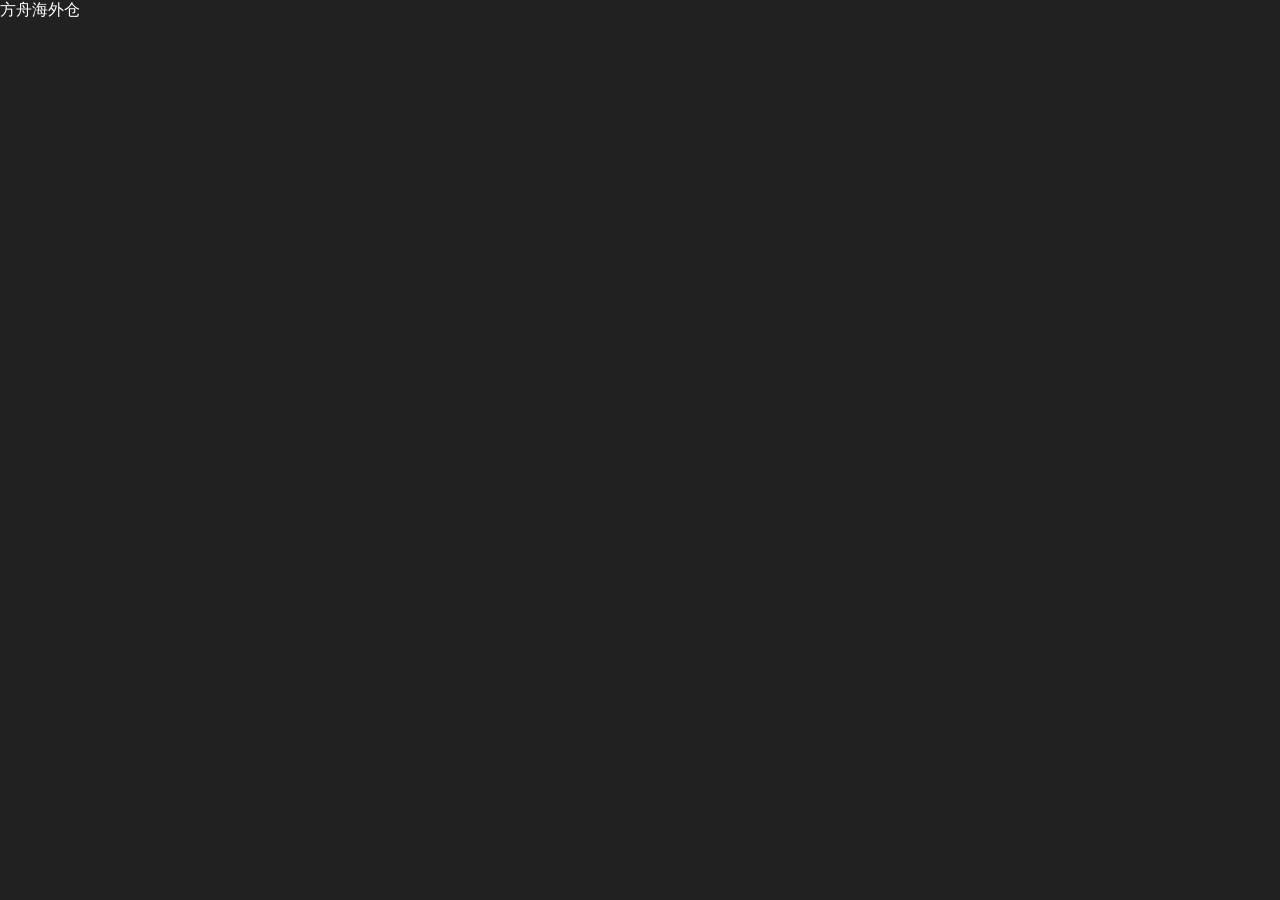
==== commit cb3bbfe6: "Update index.html" ====
--- a/index.html
+++ b/index.html
@@ -5,339 +5,14 @@
     <meta charset="UTF-8">
     <meta http-equiv="X-UA-Compatible" content="IE=edge,chrome=1">
     <meta name="viewport" content="width=device-width, initial-scale=1.0">
-    <title>lyy的个人主页</title>
+    <title>方舟海外仓</title>
     <link rel="stylesheet" type="text/css" href="css/normalize.css" />
     <link rel="stylesheet" type="text/css" href="css/flickity.css" />
     <link rel="stylesheet" type="text/css" href="css/main.css" />
-    <script src="js/modernizr.custom.js"></script>
 </head>
 
 <body>
-    <div class="container">
-        <div class="hero">
-            <div class="hero__back hero__back--static"></div>
-            <div class="hero__back hero__back--mover"></div>
-            <div class="hero__front"></div>
-        </div>
-        <header class="codrops-header">
-            <div class="codrops-links">
-                <a class="codrops-icon codrops-icon--drop" href="https://weibo.com/6508825977/profile?rightmod=1&wvr=6&mod=personinfo&is_all=1" title="个人微博"><span>个人微博</span></a>
-            </div>
-            <h1 class="codrops-title">没道词典 <span>刘艺洋</span></h1>
-            <nav class="menu">
-                <a class="menu__item" href="#" style="display: none"><span>About</span></a>
-                <a class="menu__item menu__item--current" href="#"><span>Work</span></a>
-                <a class="menu__item" href="#" style="display: none"><span>Contact</span></a>
-            </nav>
-        </header>
-        <div class="stack-slider">
-            <div class="stacks-wrapper">
-                <!-- //植物// -->
-                <div class="stack">
-                    <h2 class="stack-title"><a href="#" data-text="植物"><span>植物</span></a></h2>
-                    <div class="item">
-                        <div class="item__content">
-                            <img src="img/type1/1.jpg" alt="img01" />
-                            <h3 class="item__title"><span class="item__date">2019/10/21</span></h3>
-                            <div class="item__details">
-                                <ul>
-                                    <li><i class="icon icon-camera"></i><span>SONY A7R3</span></li>
-                                    <li><i class="icon icon-focal_length"></i><span>105mm</span></li>
-                                    <li><i class="icon icon-aperture"></i><span>&fnof;/4.0</span></li>
-                                    <li><i class="icon icon-exposure_time"></i><span>1/320</span></li>
-                                    <li><i class="icon icon-iso"></i><span>640</span></li>
-                                </ul>
-                            </div>
-                        </div>
-                    </div>
-                    <div class="item">
-                        <div class="item__content">
-                            <img src="img/type1/2.jpg" alt="img02" />
-                            <h3 class="item__title">Retro irony sartorial <span class="item__date">2019/10/21</span></h3>
-                            <div class="item__details">
-                                <ul>
-                                    <li><i class="icon icon-camera"></i><span>SONY A7R3</span></li>
-                                    <li><i class="icon icon-focal_length"></i><span>105mm</span></li>
-                                    <li><i class="icon icon-aperture"></i><span>&fnof;/9</span></li>
-                                    <li><i class="icon icon-exposure_time"></i><span>1/250</span></li>
-                                    <li><i class="icon icon-iso"></i><span>200</span></li>
-                                </ul>
-                            </div>
-                        </div>
-                    </div>
-                    <div class="item">
-                        <div class="item__content">
-                            <img src="img/type1/3.jpg" alt="img03" />
-                            <h3 class="item__title"><span class="item__date">2019/10/21</span></h3>
-                            <div class="item__details">
-                                <ul>
-                                    <li><i class="icon icon-camera"></i><span>SONY A7R3</span></li>
-                                    <li><i class="icon icon-focal_length"></i><span>105mm</span></li>
-                                    <li><i class="icon icon-aperture"></i><span>&fnof;/8.0</span></li>
-                                    <li><i class="icon icon-exposure_time"></i><span>1/320</span></li>
-                                    <li><i class="icon icon-iso"></i><span>1250</span></li>
-                                </ul>
-                            </div>
-                        </div>
-                    </div>
-                    <div class="item">
-                        <div class="item__content">
-                            <img src="img/type1/4.jpg" alt="img04" />
-                            <h3 class="item__title"> <span class="item__date">2019/10/21</span></h3>
-                            <div class="item__details">
-                                <ul>
-                                    <li><i class="icon icon-camera"></i><span>SONY A7R3</span></li>
-                                    <li><i class="icon icon-focal_length"></i><span>65mm</span></li>
-                                    <li><i class="icon icon-aperture"></i><span>&fnof;/4.0</span></li>
-                                    <li><i class="icon icon-exposure_time"></i><span>1/400</span></li>
-                                    <li><i class="icon icon-iso"></i><span>200</span></li>
-                                </ul>
-                            </div>
-                        </div>
-                    </div>
-                    <div class="item">
-                        <div class="item__content">
-                            <img src="img/type1/5.jpg" alt="img05" />
-                            <h3 class="item__title">Meditation pickled mumblecore <span class="item__date">2019/10/11</span></h3>
-                            <div class="item__details">
-                                <ul>
-                                    <li><i class="icon icon-camera"></i><span>SONY A7R3</span></li>
-                                    <li><i class="icon icon-focal_length"></i><span>105mm</span></li>
-                                    <li><i class="icon icon-aperture"></i><span>&fnof;/4.0</span></li>
-                                    <li><i class="icon icon-exposure_time"></i><span>1/25</span></li>
-                                    <li><i class="icon icon-iso"></i><span>500</span></li>
-                                </ul>
-                            </div>
-                            <p>Images by <a href="https://www.flickr.com/photos/martinaphotography/">martinak15</a></p>
-                        </div>
-                    </div>
-
-                </div>
-                <!-- 风景 -->
-                <div class="stack">
-                    <h2 class="stack-title"><a href="#" data-text="风景"><span>风景</span></a></h2>
-                    <div class="item">
-                        <div class="item__content">
-                            <img src="img/type3/1.jpg" alt="img01" />
-                            <h3 class="item__title"> <span class="item__date">2019/10/21</span></h3>
-                            <div class="item__details">
-                                <ul>
-                                    <li><i class="icon icon-camera"></i><span>SONY A7R3</span></li>
-                                    <li><i class="icon icon-focal_length"></i><span>105mm</span></li>
-                                    <li><i class="icon icon-aperture"></i><span>&fnof;/4.0</span></li>
-                                    <li><i class="icon icon-exposure_time"></i><span>1/640</span></li>
-                                    <li><i class="icon icon-iso"></i><span>250</span></li>
-                                </ul>
-                            </div>
-                        </div>
-                    </div>
-                    <div class="item">
-                        <div class="item__content">
-                            <img src="img/type3/2.jpg" alt="img02" />
-                            <h3 class="item__title"><span class="item__date">2019/10/21</span></h3>
-                            <div class="item__details">
-                                <ul>
-                                    <li><i class="icon icon-camera"></i><span>SONY A7R3</span></li>
-                                    <li><i class="icon icon-focal_length"></i><span>38mm</span></li>
-                                    <li><i class="icon icon-aperture"></i><span>&fnof;/4.0</span></li>
-                                    <li><i class="icon icon-exposure_time"></i><span>1/640</span></li>
-                                    <li><i class="icon icon-iso"></i><span>100</span></li>
-                                </ul>
-                            </div>
-                        </div>
-                    </div>
-
-
-                </div>
-                <!-- 杂项 -->
-                <div class="stack">
-                    <h2 class="stack-title"><a href="#" data-text="杂项"><span>杂项</span></a></h2>
-                    <div class="item">
-                        <div class="item__content">
-                            <img src="img/type2/1.jpg" alt="img01" />
-                            <h3 class="item__title"><span class="item__date">2019/10/13</span></h3>
-                            <div class="item__details">
-                                <ul>
-                                    <li><i class="icon icon-camera"></i><span>SONY A7R3</span></li>
-                                    <li><i class="icon icon-focal_length"></i><span>24mm</span></li>
-                                    <li><i class="icon icon-aperture"></i><span>&fnof;/22</span></li>
-                                    <li><i class="icon icon-exposure_time"></i><span>1/60</span></li>
-                                    <li><i class="icon icon-iso"></i><span>500</span></li>
-                                </ul>
-                            </div>
-                        </div>
-                    </div>
-                    <div class="item">
-                        <div class="item__content">
-                            <img src="img/type2/2.jpg" alt="img02" />
-                            <h3 class="item__title"><span class="item__date">2019/10/8</span></h3>
-                            <div class="item__details">
-                                <ul>
-                                    <li><i class="icon icon-camera"></i><span>SONY A7R3</span></li>
-                                    <li><i class="icon icon-focal_length"></i><span>25mm</span></li>
-                                    <li><i class="icon icon-aperture"></i><span>&fnof;/4</span></li>
-                                    <li><i class="icon icon-exposure_time"></i><span>1/320</span></li>
-                                    <li><i class="icon icon-iso"></i><span>100</span></li>
-                                </ul>
-                            </div>
-                        </div>
-                    </div>
-                    <div class="item">
-                        <div class="item__content">
-                            <img src="img/type2/3.jpg" alt="img03" />
-                            <h3 class="item__title"><span class="item__date">2019/10/21</span></h3>
-                            <div class="item__details">
-                                <ul>
-                                    <li><i class="icon icon-camera"></i><span>SONY A7R3</span></li>
-                                    <li><i class="icon icon-focal_length"></i><span>105mm</span></li>
-                                    <li><i class="icon icon-aperture"></i><span>&fnof;/4.0</span></li>
-                                    <li><i class="icon icon-exposure_time"></i><span>1/640</span></li>
-                                    <li><i class="icon icon-iso"></i><span>640</span></li>
-                                </ul>
-                            </div>
-                        </div>
-                    </div>
-                    <div class="item">
-                        <div class="item__content">
-                            <img src="img/type2/4.jpg" alt="img04" />
-                            <h3 class="item__title"> <span class="item__date">2019/10/21</span></h3>
-                            <div class="item__details">
-                                <ul>
-                                    <li><i class="icon icon-camera"></i><span>SONY A7R3</span></li>
-                                    <li><i class="icon icon-focal_length"></i><span>72mm</span></li>
-                                    <li><i class="icon icon-aperture"></i><span>&fnof;/13</span></li>
-                                    <li><i class="icon icon-exposure_time"></i><span>1/800</span></li>
-                                    <li><i class="icon icon-iso"></i><span>100</span></li>
-                                </ul>
-                            </div>
-                        </div>
-                    </div>
-                    <div class="item">
-                        <div class="item__content">
-                            <img src="img/type2/5.jpg" alt="img05" />
-                            <h3 class="item__title"><span class="item__date">2019/10/12</span></h3>
-                            <div class="item__details">
-                                <ul>
-                                    <li><i class="icon icon-camera"></i><span>SONY A7R3</span></li>
-                                    <li><i class="icon icon-focal_length"></i><span>96mm</span></li>
-                                    <li><i class="icon icon-aperture"></i><span>&fnof;/10</span></li>
-                                    <li><i class="icon icon-exposure_time"></i><span>1/20</span></li>
-                                    <li><i class="icon icon-iso"></i><span>12800</span></li>
-                                </ul>
-                            </div>
-
-
-                        </div>
-                    </div>
-                </div>
-                <!-- light -->
-                <div class="stack">
-                    <h2 class="stack-title"><a href="#" data-text="light"><span>light</span></a></h2>
-                    <div class="item">
-                        <div class="item__content">
-                            <img src="img/type4/1.jpg" alt="img01" />
-                            <h3 class="item__title"><span class="item__date">2019/10/9</span></h3>
-                            <div class="item__details">
-                                <ul>
-                                    <li><i class="icon icon-camera"></i><span>SONY A7R3</span></li>
-                                    <li><i class="icon icon-focal_length"></i><span>105mm</span></li>
-                                    <li><i class="icon icon-aperture"></i><span>&fnof;/4</span></li>
-                                    <li><i class="icon icon-exposure_time"></i><span>1/50</span></li>
-                                    <li><i class="icon icon-iso"></i><span>12800</span></li>
-                                </ul>
-                            </div>
-                        </div>
-                    </div>
-                    <div class="item">
-                        <div class="item__content">
-                            <img src="img/type4/2.jpg" alt="img02" />
-                            <h3 class="item__title"> <span class="item__date">2019/10/9</span></h3>
-                            <div class="item__details">
-                                <ul>
-                                    <li><i class="icon icon-camera"></i><span>SONY A7R3</span></li>
-                                    <li><i class="icon icon-focal_length"></i><span>105mm</span></li>
-                                    <li><i class="icon icon-aperture"></i><span>&fnof;/20</span></li>
-                                    <li><i class="icon icon-exposure_time"></i><span>1/5</span></li>
-                                    <li><i class="icon icon-iso"></i><span>4000</span></li>
-                                </ul>
-                            </div>
-                        </div>
-                    </div>
-                    <div class="item">
-                        <div class="item__content">
-                            <img src="img/type4/3.jpg" alt="img03" />
-                            <h3 class="item__title"><span class="item__date">2019/10/9</span></h3>
-                            <div class="item__details">
-                                <ul>
-                                    <li><i class="icon icon-camera"></i><span>SONY A7R3</span></li>
-                                    <li><i class="icon icon-focal_length"></i><span>105mm</span></li>
-                                    <li><i class="icon icon-aperture"></i><span>&fnof;/4</span></li>
-                                    <li><i class="icon icon-exposure_time"></i><span>1/15</span></li>
-                                    <li><i class="icon icon-iso"></i><span>12800</span></li>
-                                </ul>
-                            </div>
-                        </div>
-                    </div>
-                    <div class="item">
-                        <div class="item__content">
-                            <img src="img/type4/4.jpg" alt="img04" />
-                            <h3 class="item__title"> <span class="item__date">2019/10/9</span></h3>
-                            <div class="item__details">
-                                <ul>
-                                    <li><i class="icon icon-camera"></i><span>SONY A7R3</span></li>
-                                    <li><i class="icon icon-focal_length"></i><span>49mm</span></li>
-                                    <li><i class="icon icon-aperture"></i><span>&fnof;/4</span></li>
-                                    <li><i class="icon icon-exposure_time"></i><span>2</span></li>
-                                    <li><i class="icon icon-iso"></i><span>160</span></li>
-                                </ul>
-                            </div>
-                        </div>
-                    </div>
-                    <div class="item">
-                        <div class="item__content">
-                            <img src="img/type4/5.jpg" alt="img05" />
-                            <h3 class="item__title"> <span class="item__date">2019/10/9</span></h3>
-                            <div class="item__details">
-                                <ul>
-                                    <li><i class="icon icon-camera"></i><span>SONY A7R3</span></li>
-                                    <li><i class="icon icon-focal_length"></i><span>105mm</span></li>
-                                    <li><i class="icon icon-aperture"></i><span>&fnof;/4</span></li>
-                                    <li><i class="icon icon-exposure_time"></i><span>20</span></li>
-                                    <li><i class="icon icon-iso"></i><span>200</span></li>
-                                </ul>
-                            </div>
-
-                        </div>
-                    </div>
-                    <div class="item">
-                        <div class="item__content">
-                            <img src="img/type4/6.jpg" alt="img06" />
-                            <h3 class="item__title"> <span class="item__date">2019/10/9</span></h3>
-                            <div class="item__details">
-                                <ul>
-                                    <li><i class="icon icon-camera"></i><span>SONY A7R3</span></li>
-                                    <li><i class="icon icon-focal_length"></i><span>64mm</span></li>
-                                    <li><i class="icon icon-aperture"></i><span>&fnof;/4</span></li>
-                                    <li><i class="icon icon-exposure_time"></i><span>1/160</span></li>
-                                    <li><i class="icon icon-iso"></i><span>64000</span></li>
-                                </ul>
-                            </div>
-
-                        </div>
-                    </div>
-
-                </div>
-            </div>
-            <!-- /stacks-wrapper -->
-        </div>
-        <!-- /stacks -->
-        <img class="loader" src="img/three-dots.svg" width="60" alt="Loader image" />
-    </div>
-    <!-- /container -->
-
-    <script src="js/flickity.pkgd.min.js"></script>
-    <script src="js/smoothscroll.js"></script>
-    <script src="js/main.js"></script>
+     方舟海外仓
 </body>
 
-</html>+</html>
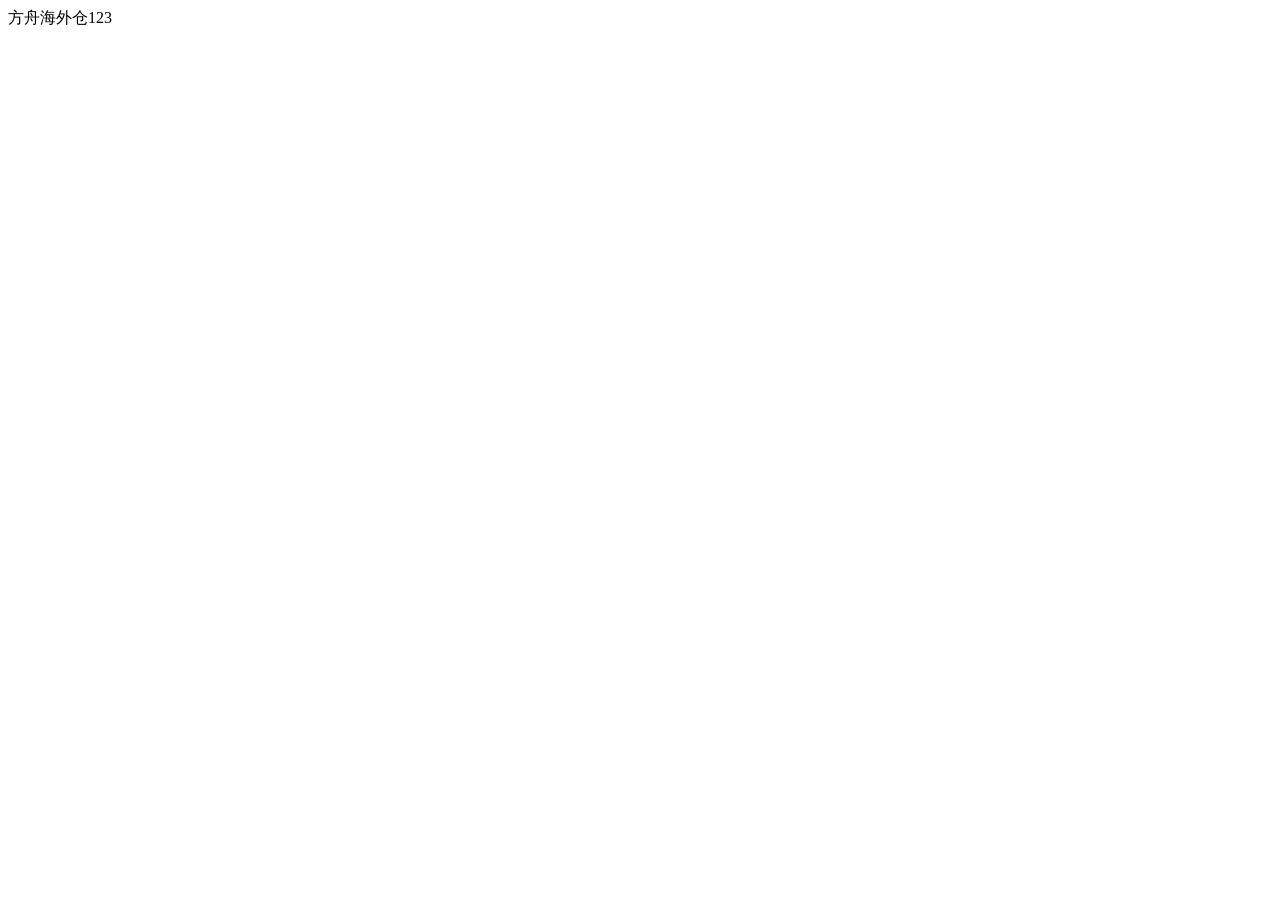
==== commit d3f9f090: "11" ====
--- a/index.html
+++ b/index.html
@@ -12,7 +12,7 @@
 </head>
 
 <body>
-     方舟海外仓
+     方舟海外仓123
 </body>
 
 </html>
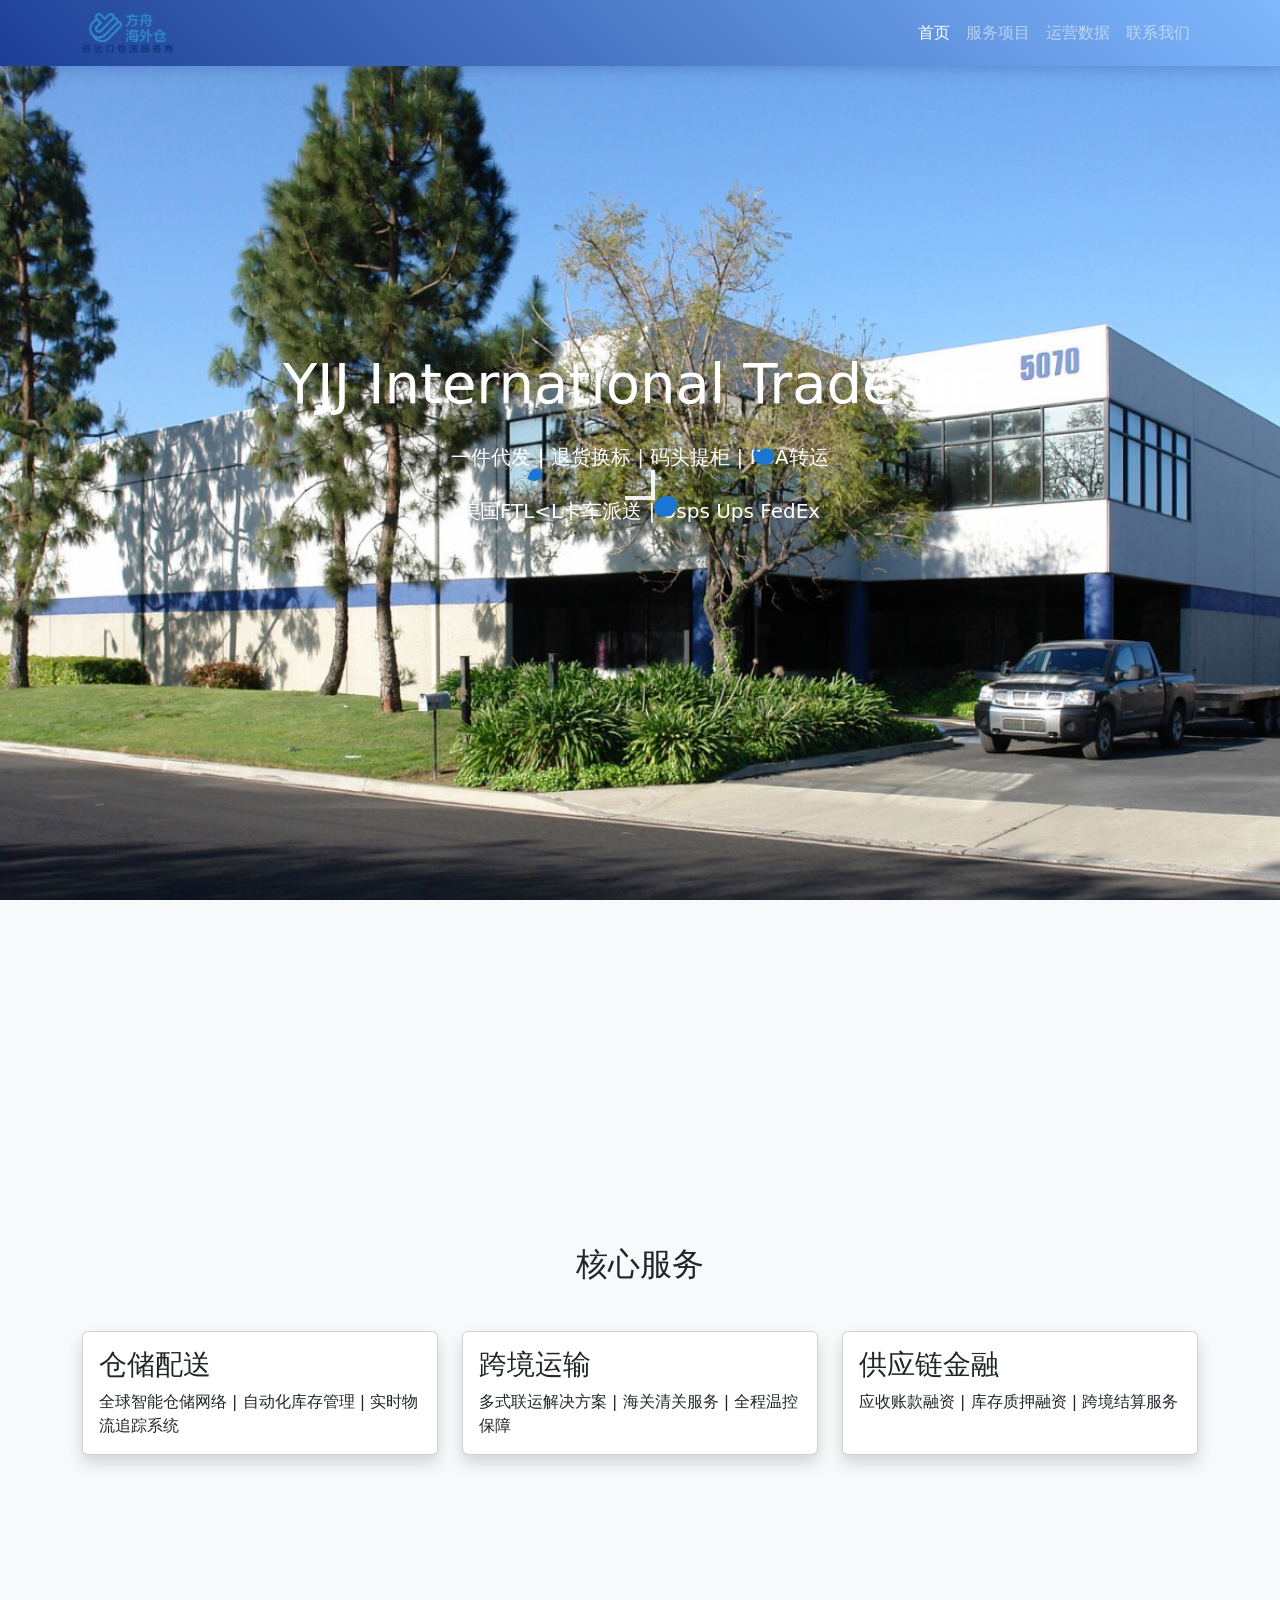
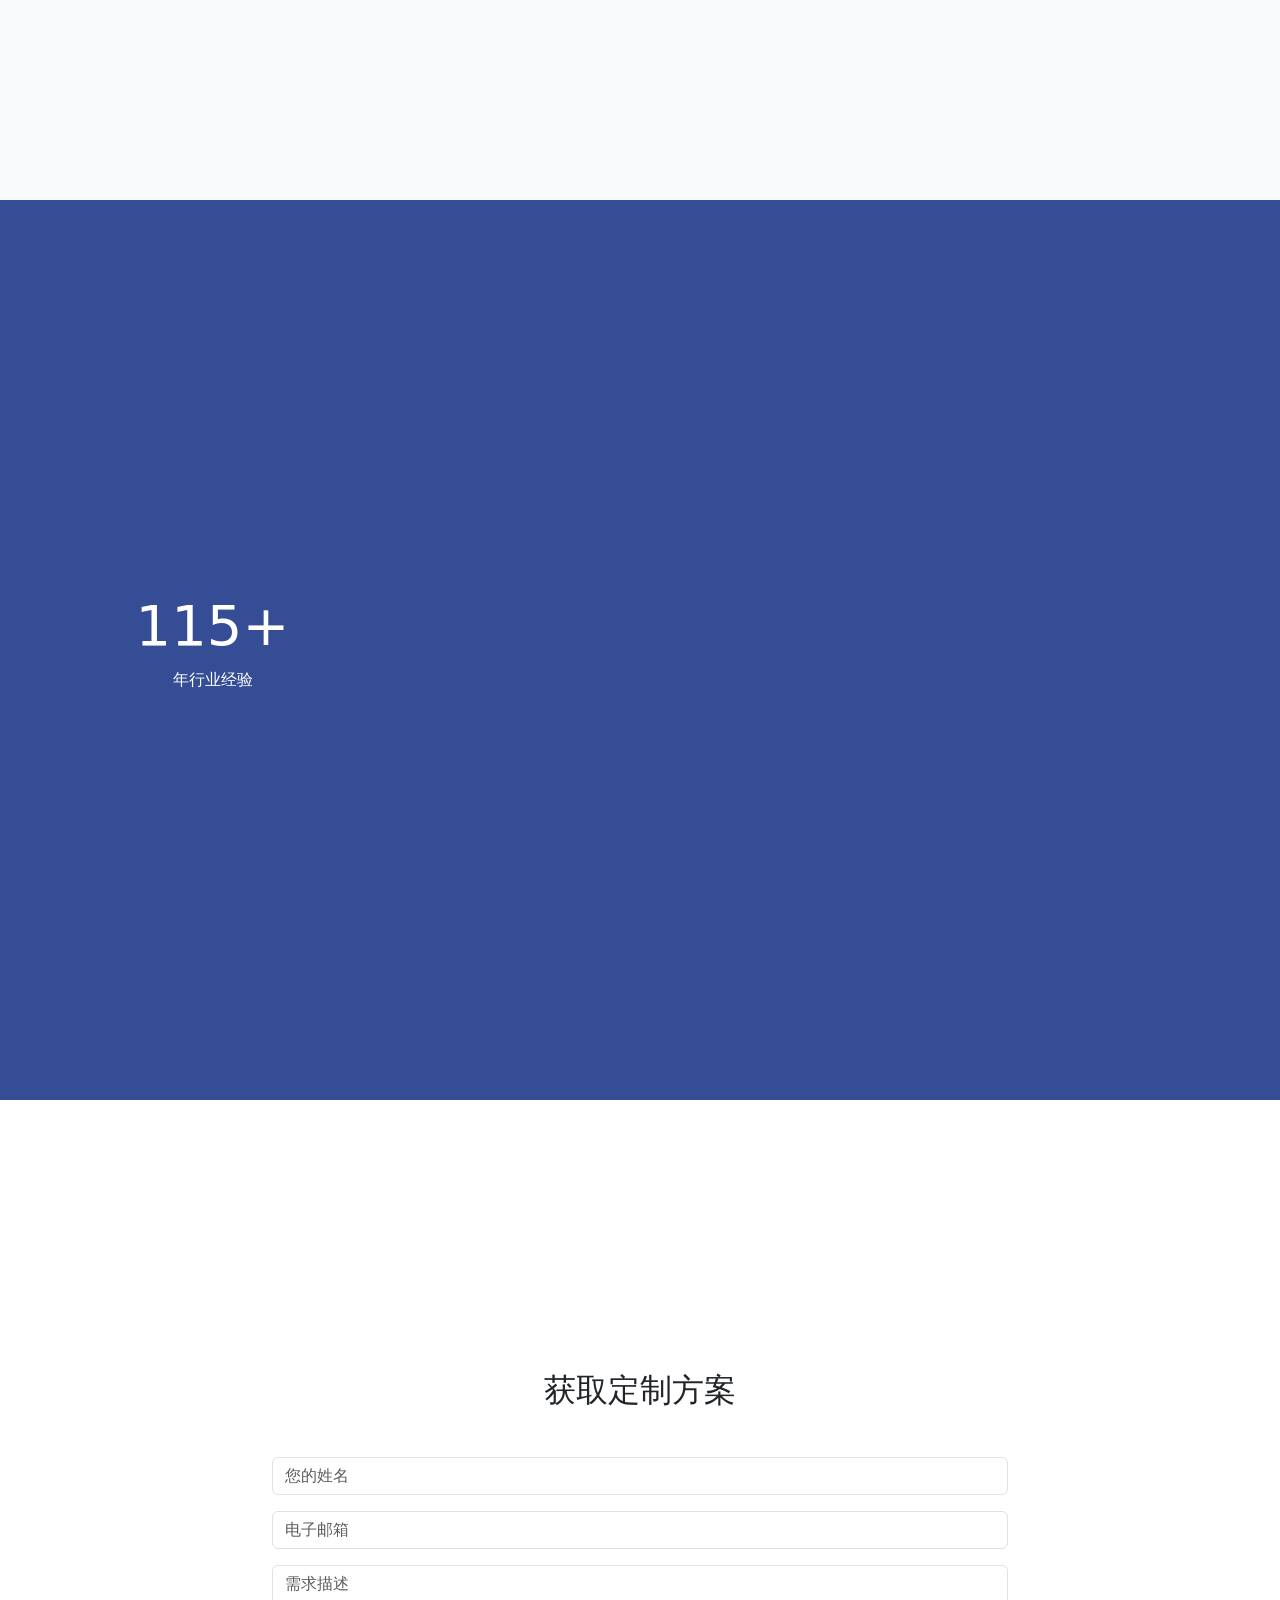
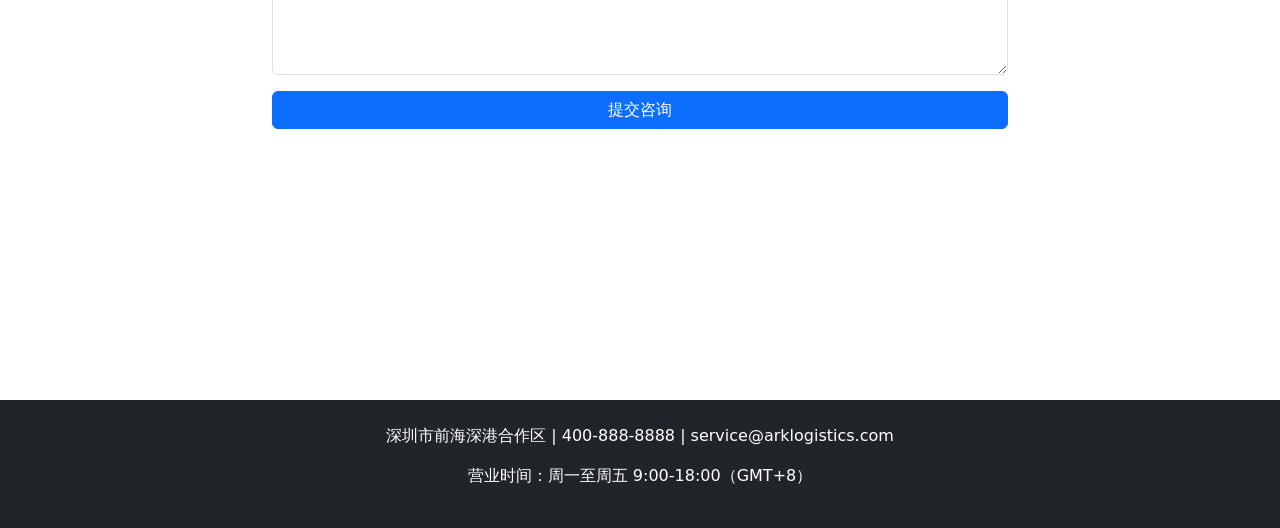
==== commit e4a85199: "feat: 添加新的图片资源和交互式美国地图功能 新增了多个图片资源，包括背景图、logo等。添加了交互式美国地图功能，用户可以通过鼠标悬停查看不同州的仓库信息。更新了CSS样式和HTML结构，优化了" ====
--- a/index.html
+++ b/index.html
@@ -6,13 +6,168 @@
     <meta http-equiv="X-UA-Compatible" content="IE=edge,chrome=1">
     <meta name="viewport" content="width=device-width, initial-scale=1.0">
     <title>方舟海外仓</title>
-    <link rel="stylesheet" type="text/css" href="css/normalize.css" />
-    <link rel="stylesheet" type="text/css" href="css/flickity.css" />
     <link rel="stylesheet" type="text/css" href="css/main.css" />
+    <link href="https://cdn.jsdelivr.net/npm/bootstrap@5.3.0/dist/css/bootstrap.min.css" rel="stylesheet">
 </head>
 
 <body>
-     方舟海外仓123
+  <!-- 导航栏 -->
+  <nav class="navbar navbar-expand-lg navbar-dark bg-primary fixed-top">
+    <div class="container">
+      <a class="navbar-brand" href="#">
+        <img src="img/logo.png" alt="方舟海外仓" height="40">
+      </a>
+      <button class="navbar-toggler" type="button" data-bs-toggle="collapse" data-bs-target="#navbarNav">
+        <span class="navbar-toggler-icon"></span>
+      </button>
+      <div class="collapse navbar-collapse" id="navbarNav">
+        <ul class="navbar-nav ms-auto">
+          <li class="nav-item"><a class="nav-link active" href="#home">首页</a></li>
+          <li class="nav-item"><a class="nav-link" href="#services">服务项目</a></li>
+          <li class="nav-item"><a class="nav-link" href="#stats">运营数据</a></li>
+          <li class="nav-item"><a class="nav-link" href="#contact">联系我们</a></li>
+        </ul>
+      </div>
+    </div>
+  </nav>
+
+  <!-- 全屏欢迎区 -->
+  <section id="home" class="parallax-section vh-100 d-flex align-items-center">
+    <div class="container text-white text-center position-relative">
+      <div class="map-container">
+        <img src="img/us-map.svg" alt="美国仓储分布图" class="w-100 h-100">
+      </div>
+      <h1 class="display-4 mb-4 position-relative" style="z-index:2">YJJ International Trade Inc</h1>
+      <p class="lead mb-4">一件代发 | 退货换标 | 码头提柜 | FBA转运</p>
+      <p class="lead mb-4">美国FTL&LTL卡车派送 | Usps Ups FedEx</p>
+      <div class="scroll-indicator">
+        <div class="arrow-down"></div>
+      </div>
+    </div>
+  </section>
+
+  <!--核心服务-->
+  <section id="services" class="py-5 bg-light vh-100 d-flex align-items-center">
+    <div class="container py-5">
+      <h2 class="text-center mb-5">核心服务</h2>
+      <div class="row g-4">
+        <div class="col-md-4">
+          <div class="card h-100 shadow">
+            <div class="card-body">
+              <h3 class="card-title">仓储配送</h3>
+              <p class="card-text">全球智能仓储网络 | 自动化库存管理 | 实时物流追踪系统</p>
+            </div>
+          </div>
+        </div>
+        <div class="col-md-4">
+          <div class="card h-100 shadow">
+            <div class="card-body">
+              <h3 class="card-title">跨境运输</h3>
+              <p class="card-text">多式联运解决方案 | 海关清关服务 | 全程温控保障</p>
+            </div>
+          </div>
+        </div>
+        <div class="col-md-4">
+          <div class="card h-100 shadow">
+            <div class="card-body">
+              <h3 class="card-title">供应链金融</h3>
+              <p class="card-text">应收账款融资 | 库存质押融资 | 跨境结算服务</p>
+            </div>
+          </div>
+        </div>
+      </div>
+    </div>
+  </section>
+
+  <!-- 数据统计 -->
+  <section id="stats" class="parallax-section py-5 text-white vh-100 d-flex align-items-center">
+    <div class="container py-5">
+      <div class="row text-center g-4">
+        <div class="col-md-3">
+          <h3 class="display-4">15+</h3>
+          <p>年行业经验</p>
+        </div>
+        <!-- 类似统计区块 -->
+      </div>
+    </div>
+  </section>
+
+  <!-- 联系表单 -->
+  <section id="contact" class="py-5 vh-100 d-flex align-items-center">
+    <div class="container py-5">
+      <h2 class="text-center mb-5">获取定制方案</h2>
+      <div class="row justify-content-center">
+        <div class="col-md-8">
+          <form>
+            <div class="mb-3">
+              <input type="text" class="form-control" placeholder="您的姓名">
+            </div>
+            <div class="mb-3">
+              <input type="email" class="form-control" placeholder="电子邮箱">
+            </div>
+            <div class="mb-3">
+              <textarea class="form-control" rows="4" placeholder="需求描述"></textarea>
+            </div>
+            <button type="submit" class="btn btn-primary w-100">提交咨询</button>
+          </form>
+        </div>
+      </div>
+    </div>
+  </section>
+
+  <!-- 页脚 -->
+  <footer class="bg-dark text-white py-4">
+    <div class="container text-center">
+      <p>深圳市前海深港合作区 | 400-888-8888 | service@arklogistics.com</p>
+      <p>营业时间：周一至周五 9:00-18:00（GMT+8）</p>
+    </div>
+  </footer>
+
+  <!-- 仓库信息模态框 -->
+  <div class="modal fade" id="stateModal" tabindex="-1">
+    <div class="modal-dialog modal-dialog-centered">
+      <div class="modal-content">
+        <div class="modal-header">
+          <h5 class="modal-title" id="stateTitle"></h5>
+          <button type="button" class="btn-close" data-bs-dismiss="modal"></button>
+        </div>
+        <div class="modal-body">
+          <p id="stateContent"></p>
+        </div>
+      </div>
+    </div>
+  </div>
+
+  <!-- Bootstrap JS -->
+  <script src="https://cdn.jsdelivr.net/npm/bootstrap@5.3.0/dist/js/bootstrap.bundle.min.js"></script>
+  <!-- 地图交互脚本 -->
+  <script src="js/map.js"></script>
+  <!-- 视差效果脚本 -->
+  <script>
+    document.addEventListener('DOMContentLoaded', function() {
+  (function() {
+      const parallaxSections = document.querySelectorAll('.parallax-section');
+      
+      function updateParallax() {
+        parallaxSections.forEach(section => {
+          const scrollTop = window.pageYOffset;
+          const speed = section.dataset.speed || 0.5;
+          const yPos = -(scrollTop * speed);
+          section.style.backgroundPosition = `center ${yPos}px`;
+        });
+        requestAnimationFrame(updateParallax);
+      }
+      
+      window.addEventListener('scroll', () => {
+        requestAnimationFrame(updateParallax);
+      });
+      
+      // 初始化视差参数
+      document.getElementById('home').dataset.speed = 0.3;
+      document.getElementById('stats').dataset.speed = 0.6;
+    })();
+  });
+  </script>
 </body>
 
 </html>
--- a/css/main.css
+++ b/css/main.css
@@ -0,0 +1,126 @@
+/* 全屏布局适配 */
+.vh-100 {
+  min-height: 100vh;
+  padding: 2rem 0;
+}
+
+/* 移动端适配 */
+@media (max-width: 768px) {
+  .vh-100 {
+    min-height: auto;
+    height: auto !important;
+    padding: 4rem 0;
+  }
+  .card {
+    margin-bottom: 1.5rem;
+  }
+}
+
+/* 视差滚动效果 */
+.parallax-section {
+  background-image: url("../img/背景.jpg");
+  background-attachment: fixed;
+  background-position: center;
+  background-repeat: no-repeat;
+  background-size: cover;
+  min-height: 100vh;
+}
+
+/* 导航栏样式 */
+.navbar {
+  background: linear-gradient(45deg, rgba(30, 58, 138, 0.9) 0%, rgba(147, 197, 253, 0.85) 100%);
+  backdrop-filter: blur(15px);
+  box-shadow: 0 2px 15px rgba(30, 58, 138, 0.3);
+}
+
+/* 卡片悬浮效果 */
+.card {
+  transition: transform 0.3s, box-shadow 0.3s;
+  background: rgba(255, 255, 255, 0.95);
+}
+.card:hover {
+  transform: translateY(-10px);
+  box-shadow: 0 10px 20px rgba(30, 58, 138, 0.2);
+}
+
+/* 地图交互样式 */
+.map-container {
+  position: absolute;
+  top: 0;
+  left: 0;
+  width: 100%;
+  height: 100%;
+  z-index: 1;
+}
+
+.state-path {
+  opacity: 0.7;
+  transition: all 0.3s ease;
+  cursor: pointer;
+}
+
+.state-path:hover {
+  opacity: 1;
+  filter: drop-shadow(0 0 8px rgba(25, 118, 210, 0.8));
+}
+
+/* 自定义模态框样式 */
+#stateModal .modal-content {
+  background: rgba(255, 255, 255, 0.95);
+  backdrop-filter: blur(5px);
+  border-radius: 15px;
+}
+
+#stateModal .modal-header {
+  border-bottom: 2px solid #1976d2;
+}
+
+/* 数据统计动画 */
+#stats {
+  background: rgba(30, 58, 138, 0.9);
+  counter-reset: stats;
+}
+#stats h3::before {
+  content: counter(stats);
+  counter-increment: stats;
+  animation: count 1s ease-out;
+}
+
+/* 滚动指示器动画 */
+.scroll-indicator {
+  position: absolute;
+  bottom: 30px;
+  left: 50%;
+  transform: translateX(-50%);
+}
+.arrow-down {
+  width: 30px;
+  height: 30px;
+  border: 4px solid rgba(255, 255, 255, 0.9);
+  border-top: none;
+  border-left: none;
+  animation: scroll 1.5s infinite;
+  margin: 20px auto;
+}
+
+@keyframes scroll {
+  0% { transform: translateY(0) rotate(45deg); }
+  50% { transform: translateY(15px) rotate(45deg); }
+  100% { transform: translateY(0) rotate(45deg); }
+}
+
+/* 内容垂直居中 */
+.d-flex.align-items-center {
+  justify-content: center;
+}
+
+/* 调整区块间距 */
+.container.py-5 {
+  padding-top: 3rem !important;
+  padding-bottom: 3rem !important;
+}
+
+@keyframes count {
+  from { opacity: 0; transform: translateY(20px); }
+  to { opacity: 1; transform: translateY(0); }
+}
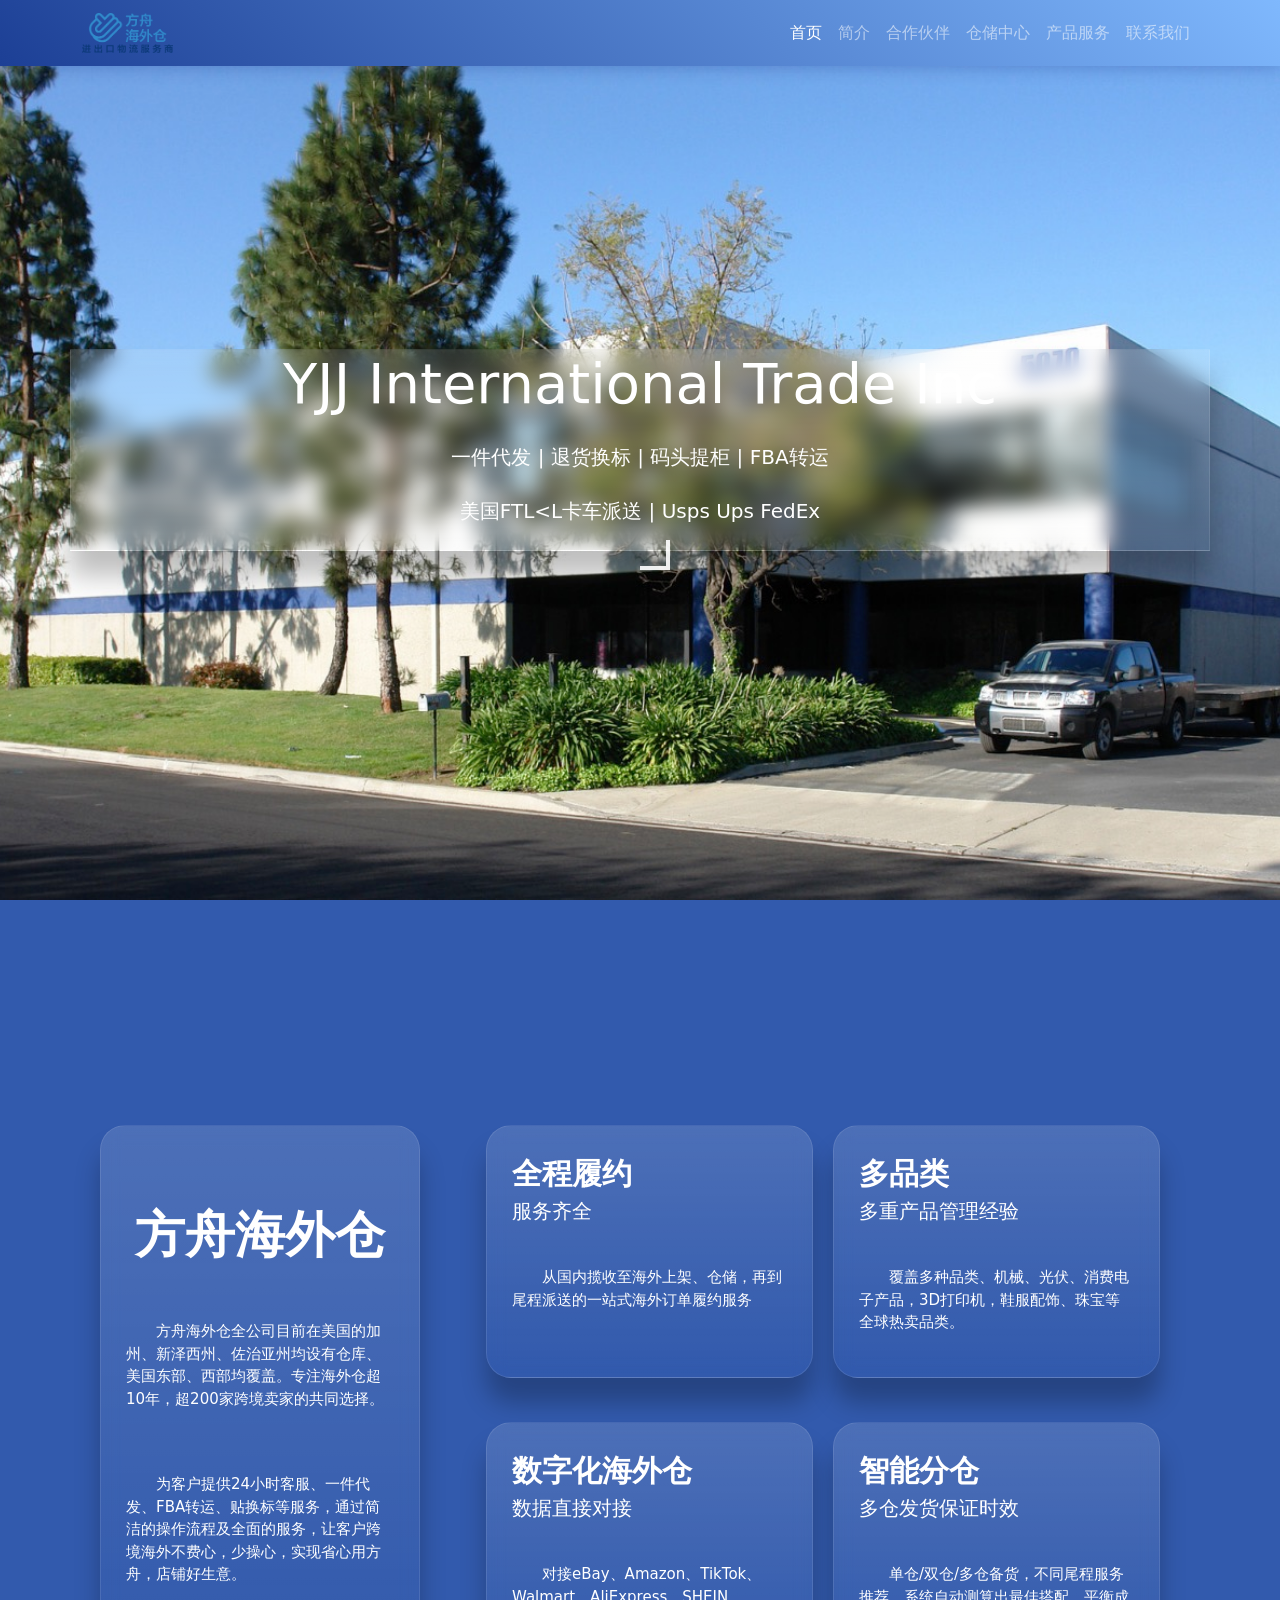
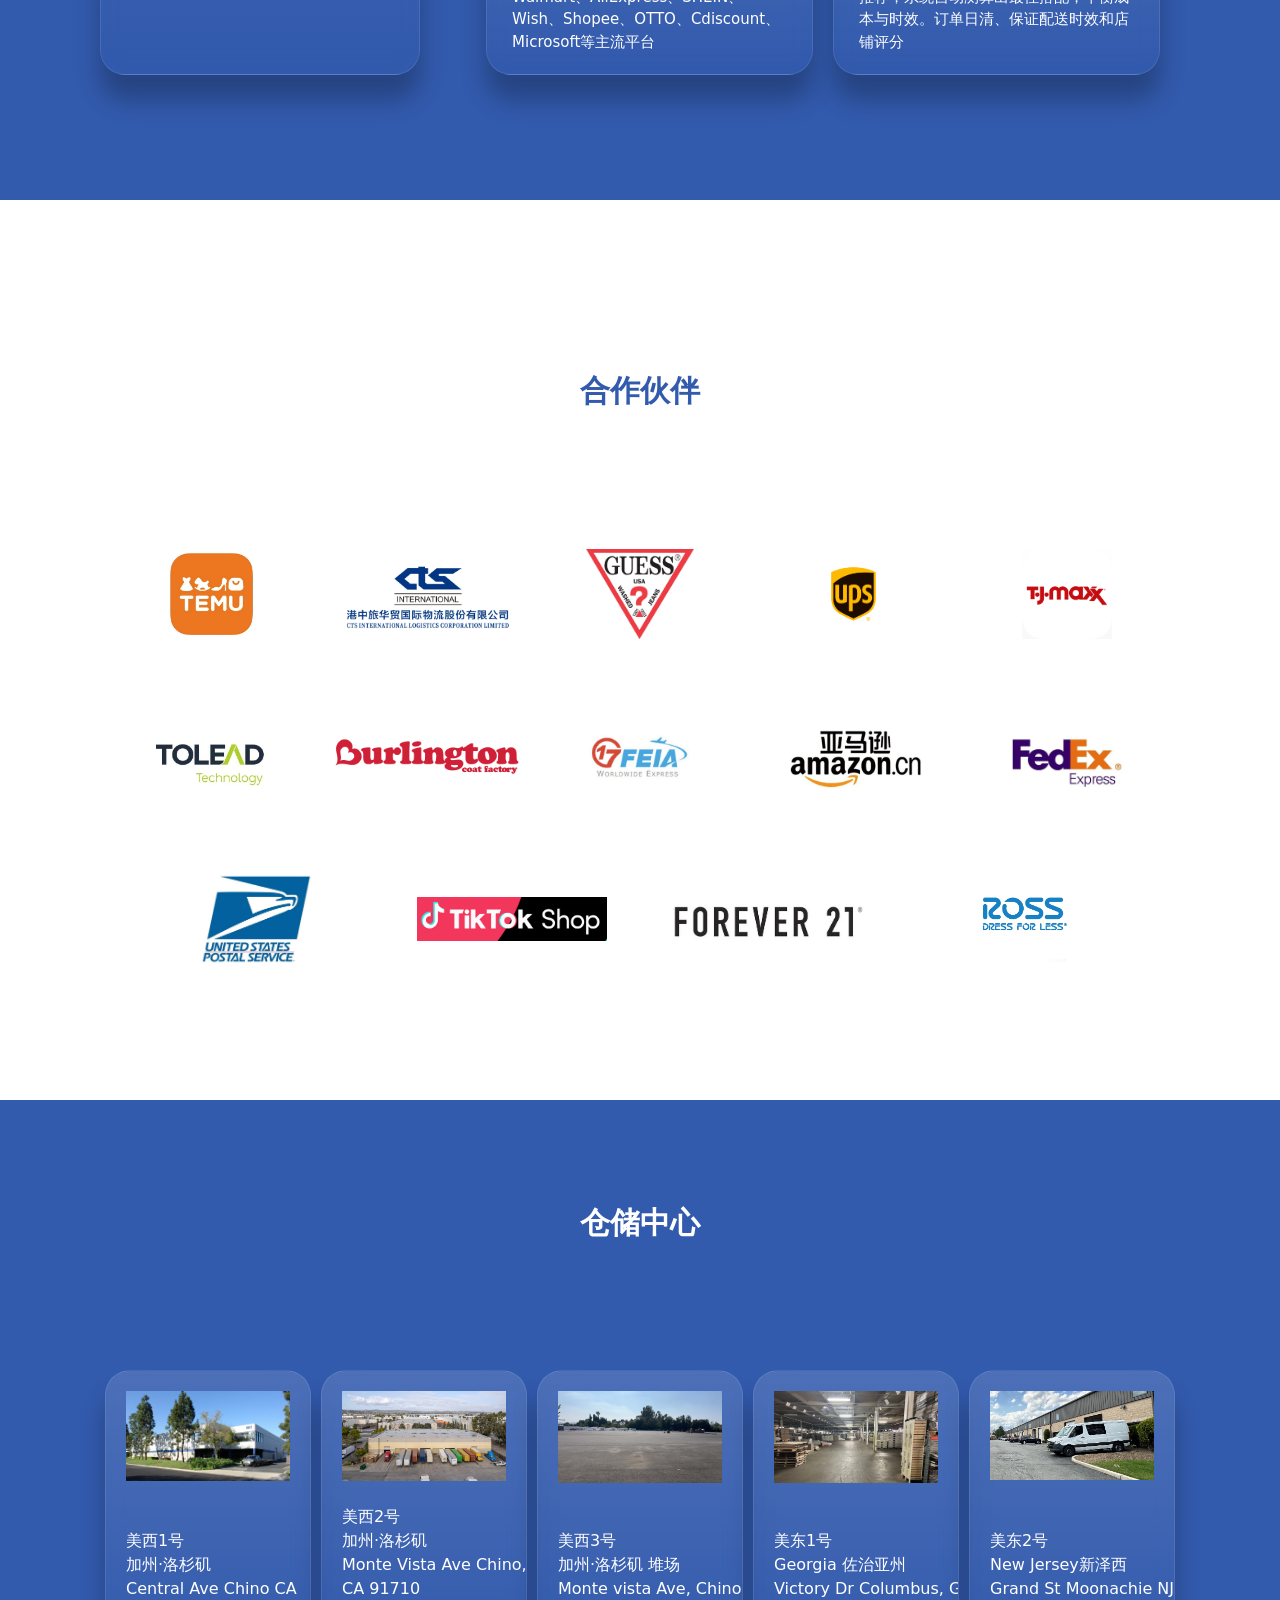
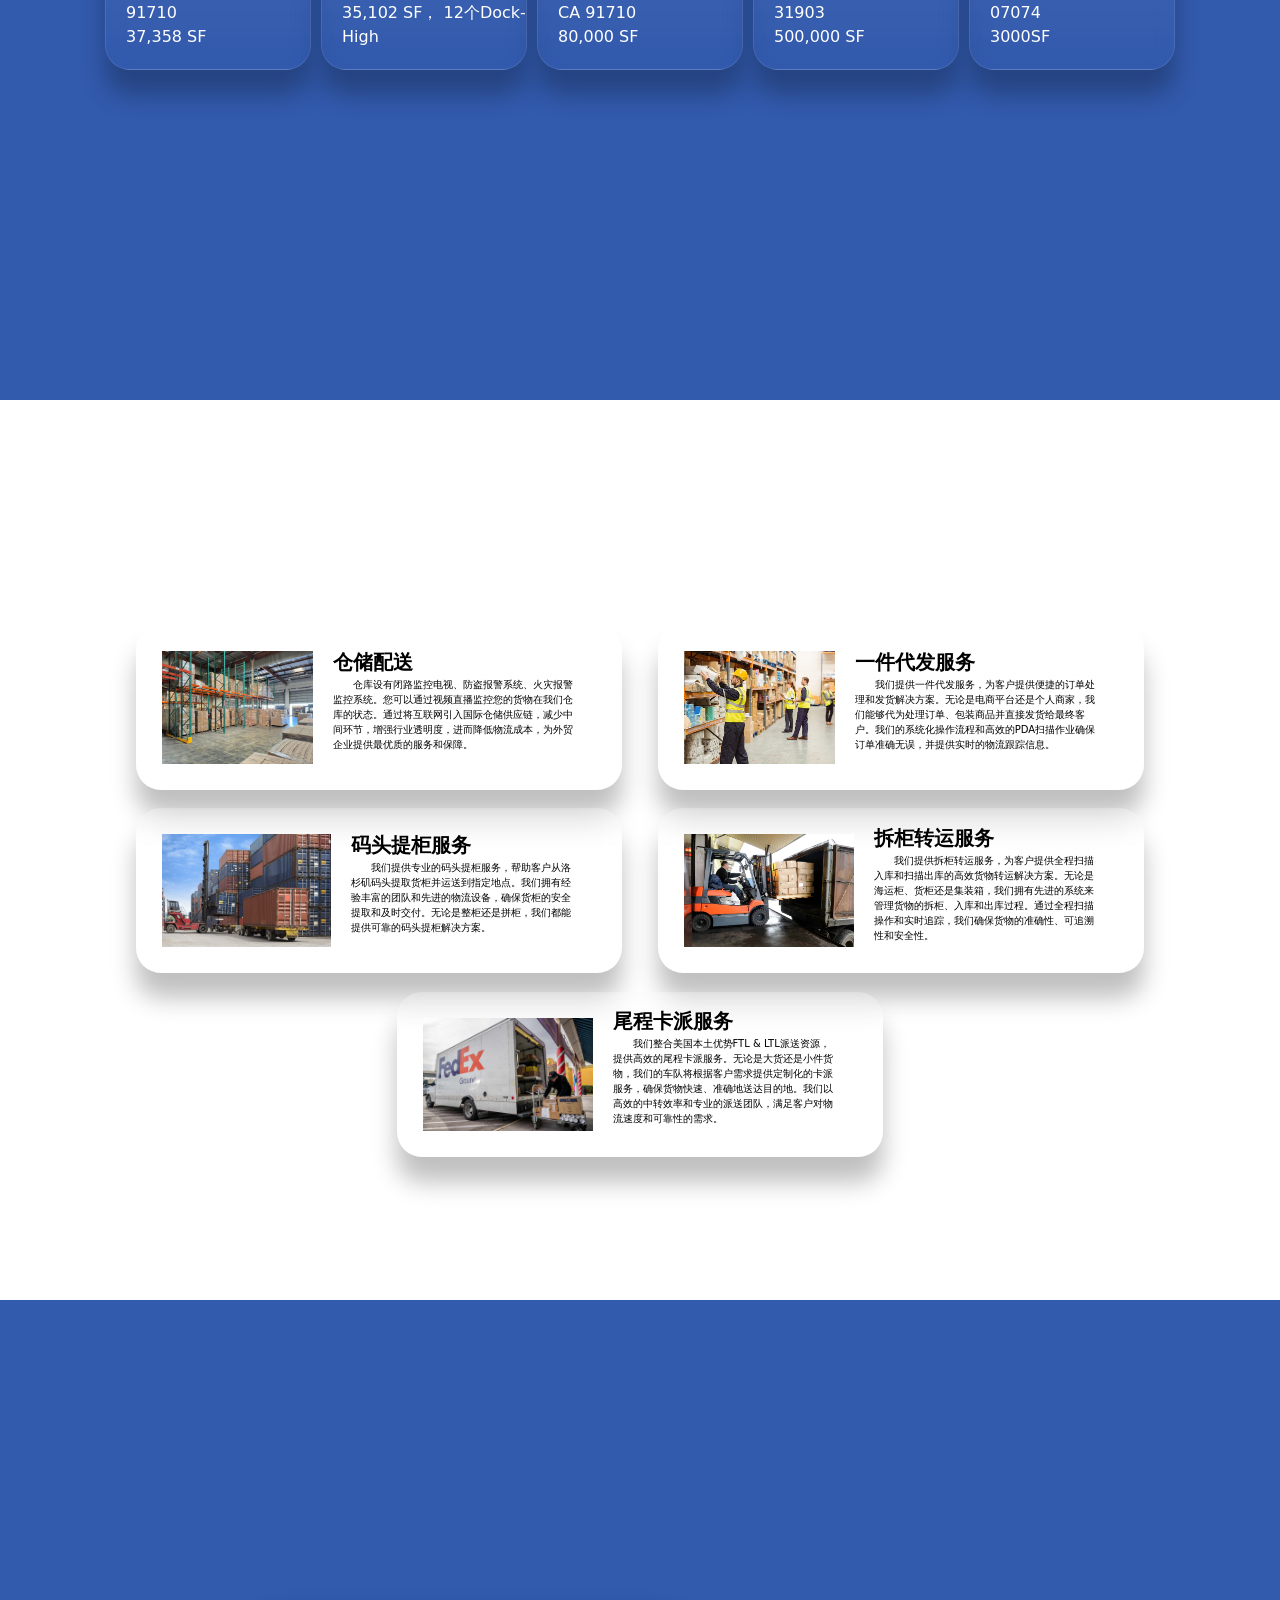
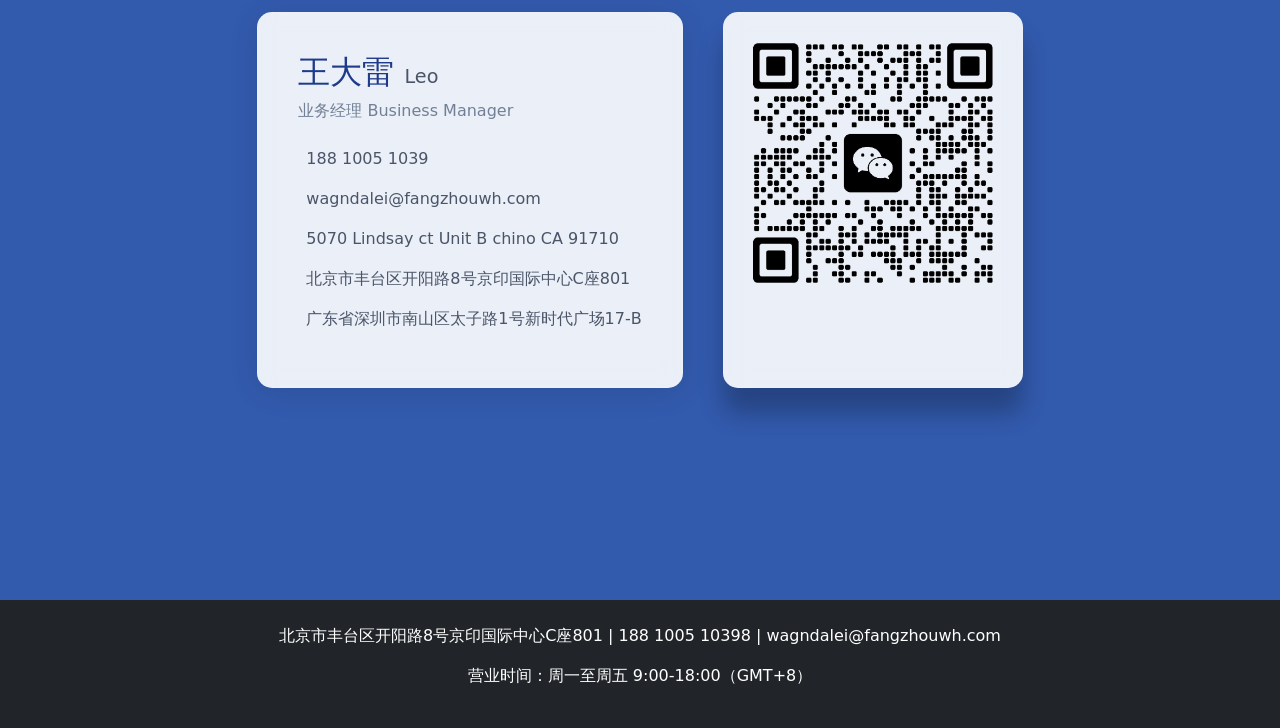
==== commit 16ad162b: "feat: 新增移动端和小屏幕样式，优化页面布局和图片资源 - 添加移动端和小屏幕的CSS样式文件 - 优化页面布局，调整卡片和图片的显示效果 - 新增合作伙伴、仓储中心、产品服务等模块的图片资源 -" ====
--- a/index.html
+++ b/index.html
@@ -7,7 +7,10 @@
     <meta name="viewport" content="width=device-width, initial-scale=1.0">
     <title>方舟海外仓</title>
     <link rel="stylesheet" type="text/css" href="css/main.css" />
+    <link rel="stylesheet" href="css/mobile.css">
+    <link rel="stylesheet" href="css/small-screen.css">
     <link href="https://cdn.jsdelivr.net/npm/bootstrap@5.3.0/dist/css/bootstrap.min.css" rel="stylesheet">
+    <link rel="icon" type="image/png" href="img/favicon.png">
 </head>
 
 <body>
@@ -23,8 +26,10 @@
       <div class="collapse navbar-collapse" id="navbarNav">
         <ul class="navbar-nav ms-auto">
           <li class="nav-item"><a class="nav-link active" href="#home">首页</a></li>
-          <li class="nav-item"><a class="nav-link" href="#services">服务项目</a></li>
-          <li class="nav-item"><a class="nav-link" href="#stats">运营数据</a></li>
+          <li class="nav-item"><a class="nav-link" href="#introduction">简介</a></li>
+          <li class="nav-item"><a class="nav-link" href="#workpartner">合作伙伴</a></li>
+          <li class="nav-item"><a class="nav-link" href="#storage">仓储中心</a></li>
+          <li class="nav-item"><a class="nav-link" href="#services">产品服务</a></li>
           <li class="nav-item"><a class="nav-link" href="#contact">联系我们</a></li>
         </ul>
       </div>
@@ -33,10 +38,7 @@
 
   <!-- 全屏欢迎区 -->
   <section id="home" class="parallax-section vh-100 d-flex align-items-center">
-    <div class="container text-white text-center position-relative">
-      <div class="map-container">
-        <img src="img/us-map.svg" alt="美国仓储分布图" class="w-100 h-100">
-      </div>
+    <div class="container text-white text-center position-relative welcome glass">
       <h1 class="display-4 mb-4 position-relative" style="z-index:2">YJJ International Trade Inc</h1>
       <p class="lead mb-4">一件代发 | 退货换标 | 码头提柜 | FBA转运</p>
       <p class="lead mb-4">美国FTL&LTL卡车派送 | Usps Ups FedEx</p>
@@ -46,71 +48,196 @@
     </div>
   </section>
 
-  <!--核心服务-->
-  <section id="services" class="py-5 bg-light vh-100 d-flex align-items-center">
-    <div class="container py-5">
-      <h2 class="text-center mb-5">核心服务</h2>
-      <div class="row g-4">
-        <div class="col-md-4">
-          <div class="card h-100 shadow">
-            <div class="card-body">
-              <h3 class="card-title">仓储配送</h3>
-              <p class="card-text">全球智能仓储网络 | 自动化库存管理 | 实时物流追踪系统</p>
-            </div>
-          </div>
-        </div>
-        <div class="col-md-4">
-          <div class="card h-100 shadow">
-            <div class="card-body">
-              <h3 class="card-title">跨境运输</h3>
-              <p class="card-text">多式联运解决方案 | 海关清关服务 | 全程温控保障</p>
-            </div>
-          </div>
-        </div>
-        <div class="col-md-4">
-          <div class="card h-100 shadow">
-            <div class="card-body">
-              <h3 class="card-title">供应链金融</h3>
-              <p class="card-text">应收账款融资 | 库存质押融资 | 跨境结算服务</p>
-            </div>
-          </div>
-        </div>
-      </div>
-    </div>
-  </section>
-
-  <!-- 数据统计 -->
-  <section id="stats" class="parallax-section py-5 text-white vh-100 d-flex align-items-center">
-    <div class="container py-5">
-      <div class="row text-center g-4">
-        <div class="col-md-3">
-          <h3 class="display-4">15+</h3>
-          <p>年行业经验</p>
-        </div>
-        <!-- 类似统计区块 -->
-      </div>
-    </div>
-  </section>
-
-  <!-- 联系表单 -->
-  <section id="contact" class="py-5 vh-100 d-flex align-items-center">
-    <div class="container py-5">
-      <h2 class="text-center mb-5">获取定制方案</h2>
-      <div class="row justify-content-center">
-        <div class="col-md-8">
-          <form>
-            <div class="mb-3">
-              <input type="text" class="form-control" placeholder="您的姓名">
-            </div>
-            <div class="mb-3">
-              <input type="email" class="form-control" placeholder="电子邮箱">
-            </div>
-            <div class="mb-3">
-              <textarea class="form-control" rows="4" placeholder="需求描述"></textarea>
-            </div>
-            <button type="submit" class="btn btn-primary w-100">提交咨询</button>
-          </form>
-        </div>
+  <section id="introduction" class="outer">
+    <div class="introduction-inner inner">
+      <div class="introduction-left scard glass">
+        
+        <span>方舟海外仓</span>
+        <p>方舟海外仓全公司目前在美国的加州、新泽西州、佐治亚州均设有仓库、美国东部、西部均覆盖。专注海外仓超10年，超200家跨境卖家的共同选择。</p>
+        <p>为客户提供24小时客服、一件代发、FBA转运、贴换标等服务，通过简洁的操作流程及全面的服务，让客户跨境海外不费心，少操心，实现省心用方舟，店铺好生意。</p>
+      </div>
+      <div class="introduction-right">
+        <div class="intrcontent scard glass">
+          <div class="intrcontent-name">多品类</div>
+          <div class="intrcontent-h">多重产品管理经验</div>
+          <p class="intrcontent-c">覆盖多种品类、机械、光伏、消费电子产品，3D打印机，鞋服配饰、珠宝等全球热卖品类。</p>
+        </div>
+        <div class="intrcontent scard glass">
+          <div class="intrcontent-name">全程履约</div>
+          <div class="intrcontent-h">服务齐全</div>
+          <p class="intrcontent-c">从国内揽收至海外上架、仓储，再到尾程派送的一站式海外订单履约服务</p>
+        </div>
+        <div class="intrcontent scard glass">
+          <div class="intrcontent-name">智能分仓</div>
+          <div class="intrcontent-h">多仓发货保证时效</div>
+          <p class="intrcontent-c">单仓/双仓/多仓备货，不同尾程服务推荐，系统自动测算出最佳搭配，平衡成本与时效。订单日清、保证配送时效和店铺评分</p>
+        </div>
+        <div class="intrcontent scard glass">
+          <div class="intrcontent-name">数字化海外仓</div>
+          <div class="intrcontent-h">数据直接对接</div>
+          <p class="intrcontent-c">对接eBay、Amazon、TikTok、Walmart、AliExpress、SHEIN、Wish、Shopee、OTTO、Cdiscount、Microsoft等主流平台</p>
+        </div>
+
+      </div>
+    </div>
+    
+  </section>
+
+  <section id="workpartner" class="outer">
+    <span class="workpartner-text">合作伙伴</span>
+    <div class="workpartner-inner inner">
+      
+      <div class="logo-outer logocard">
+        <img class="logoimg" src="/img//合作伙伴/1.jpg" alt="">
+      </div>
+      <div class="logo-outer logocard">
+        <img class="logoimg" src="/img//合作伙伴/2.jpeg" alt="">
+      </div>
+      <div class="logo-outer logocard">
+        <img class="logoimg" src="/img//合作伙伴/3.jpg" alt="">
+      </div>
+      <div class="logo-outer logocard">
+        <img class="logoimg" src="/img//合作伙伴/4.jpg" alt="">
+      </div>
+      <div class="logo-outer logocard">
+        <img class="logoimg" src="/img//合作伙伴/5.jpg" alt="">
+      </div>
+      <div class="logo-outer logocard">
+        <img class="logoimg" src="/img//合作伙伴/6.jpg" alt="">
+      </div>
+      <div class="logo-outer logocard">
+        <img class="logoimg" src="/img//合作伙伴/7.gif" alt="">
+      </div>
+      <div class="logo-outer logocard">
+        <img class="logoimg" src="/img//合作伙伴/8.png" alt="">
+      </div>
+      <div class="logo-outer logocard">
+        <img class="logoimg" src="/img//合作伙伴/9.jpeg" alt="">
+      </div>
+      <div class="logo-outer logocard">
+        <img class="logoimg" src="/img//合作伙伴/10.JPEG" alt="">
+      </div>
+      <div class="logo-outer logocard">
+        <img class="logoimg" src="/img//合作伙伴/11.jpeg" alt="">
+      </div>
+      <div class="logo-outer logocard">
+        <img class="logoimg" src="/img//合作伙伴/12.jpg" alt="">
+      </div>
+      <div class="logo-outer logocard">
+        <img class="logoimg" src="/img//合作伙伴/13.png" alt="">
+      </div>
+      <div class="logo-outer logocard">
+        <img class="logoimg" src="/img//合作伙伴/14.png" alt="">
+      </div>
+    </div>
+  </section>
+
+  <section id="storage" class="outer">
+    <div class="storagetext">仓储中心</div>
+    <div class="storage-inner inner">
+      
+      <div class="whcard scard glass">
+        <img src="/img/仓储/1.jpg" alt="">
+        <div class="whtextbox">
+          <div class="whname">美西1号</br>加州·洛杉矶</div>
+          <div class="whloc">Central Ave Chino CA 91710</div>
+          <div class="whsize">37,358 SF</div>
+        </div>
+      </div>
+      <div class="whcard scard glass">
+        <img src="/img/仓储/2.jpg" alt="">
+        <div class="whtextbox">
+          <div class="whname">美西2号</br>加州·洛杉矶</div>
+          <div class="whloc">Monte Vista Ave Chino, CA 91710</div>
+          <div class="whsize">35,102 SF， 12个Dock-High</div>
+        </div>
+      </div>
+      <div class="whcard scard glass">
+        <img src="/img/仓储/3.jpg" alt="">
+        <div class="whtextbox">
+          <div class="whname">美西3号</br>加州·洛杉矶 堆场</div>
+          <div class="whloc">Monte vista Ave, Chino, CA 91710</div>
+          <div class="whsize">80,000 SF</div>
+        </div>
+      </div>
+      <div class="whcard scard glass">
+        <img src="/img/仓储/4.jpg" alt="">
+        <div class="whtextbox">
+          <div class="whname">美东1号</br>Georgia 佐治亚州</div>
+          <div class="whloc">Victory Dr Columbus, GA 31903</div>
+          <div class="whsize">500,000 SF</div>
+        </div>
+      </div>
+      <div class="whcard scard glass">
+        <img src="/img/仓储/5.jpg" alt="">
+        <div class="whtextbox">
+          <div class="whname">美东2号</br>New Jersey新泽西</div>
+          <div class="whloc">Grand St Moonachie NJ 07074</div>
+          <div class="whsize">3000SF</div>
+        </div>
+      </div>
+    </div>
+  </section>
+  <section id="services" class="outer">
+    <div class="services-inner inner">
+      <div class="servicecard  scard glass">
+        <img class="servimg" src="/img/服务/1.jpg" alt="">
+        <div class="servtextbox">
+          <div class="servname">仓储配送</div>
+          <p class="servp">仓库设有闭路监控电视、防盗报警系统、火灾报警监控系统。您可以通过视频直播监控您的货物在我们仓库的状态。通过将互联网引入国际仓储供应链，减少中间环节，增强行业透明度，进而降低物流成本，为外贸企业提供最优质的服务和保障。</p>
+        </div>
+      </div>
+      <div class="servicecard  scard glass">
+        <img class="servimg" src="/img/服务/2.png" alt="">
+        <div class="servtextbox">
+          <div class="servname">一件代发服务</div>
+          <p class="servp">我们提供一件代发服务，为客户提供便捷的订单处理和发货解决方案。无论是电商平台还是个人商家，我们能够代为处理订单、包装商品并直接发货给最终客户。我们的系统化操作流程和高效的PDA扫描作业确保订单准确无误，并提供实时的物流跟踪信息。</p>
+        </div>
+      </div>
+      <div class="servicecard  scard glass">
+        <img class="servimg" src="/img/服务/3.jpg" alt="">
+        <div class="servtextbox">
+          <div class="servname">码头提柜服务</div>
+          <p class="servp">我们提供专业的码头提柜服务，帮助客户从洛杉矶码头提取货柜并运送到指定地点。我们拥有经验丰富的团队和先进的物流设备，确保货柜的安全提取和及时交付。无论是整柜还是拼柜，我们都能提供可靠的码头提柜解决方案。
+          </p>
+        </div>
+      </div>
+      <div class="servicecard  scard glass">
+        <img class="servimg" src="/img/服务/4.webp" alt="">
+        <div class="servtextbox">
+          <div class="servname">拆柜转运服务</div>
+          <p class="servp">我们提供拆柜转运服务，为客户提供全程扫描入库和扫描出库的高效货物转运解决方案。无论是海运柜、货柜还是集装箱，我们拥有先进的系统来管理货物的拆柜、入库和出库过程。通过全程扫描操作和实时追踪，我们确保货物的准确性、可追溯性和安全性。</p>
+        </div>
+      </div>
+      <div class="servicecard  scard glass">
+        <img class="servimg" src="/img/服务/5.jpg" alt="">
+        <div class="servtextbox">
+          <div class="servname">尾程卡派服务</div>
+          <p class="servp">我们整合美国本土优势FTL & LTL派送资源，提供高效的尾程卡派服务。无论是大货还是小件货物，我们的车队将根据客户需求提供定制化的卡派服务，确保货物快速、准确地送达目的地。我们以高效的中转效率和专业的派送团队，满足客户对物流速度和可靠性的需求。</p>
+        </div>
+      </div>
+    </div>
+  </section>
+  <section id="contact" class="outer">
+    <div class="contact-container">
+      <div class="contact-card glass">
+        <div class="contact-header">
+          <h3>王大雷 <span class="contact-subtitle">Leo</span></h3>
+          <p class="contact-position">业务经理 Business Manager</p>
+        </div>
+  
+        <div class="contact-info">
+          <p><i class="bi bi-phone"></i> 188 1005 1039</p>
+          <p><i class="bi bi-envelope"></i> wagndalei@fangzhouwh.com</p>
+        </div>
+        <div class="contact-address">
+          <p><i class="bi bi-geo-alt"></i> 5070 Lindsay ct Unit B chino CA 91710</p>
+          <p><i class="bi bi-building"></i> 北京市丰台区开阳路8号京印国际中心C座801</p>
+          <p><i class="bi bi-building"></i> 广东省深圳市南山区太子路1号新时代广场17-B</p>
+        </div>
+      </div>
+      <div class="wechat-qrcode glass">
+        <img src="img/wechat-qrcode.jpg" alt="微信二维码">
       </div>
     </div>
   </section>
@@ -118,26 +245,12 @@
   <!-- 页脚 -->
   <footer class="bg-dark text-white py-4">
     <div class="container text-center">
-      <p>深圳市前海深港合作区 | 400-888-8888 | service@arklogistics.com</p>
+      <p>北京市丰台区开阳路8号京印国际中心C座801 | 188 1005 10398 | wagndalei@fangzhouwh.com</p>
       <p>营业时间：周一至周五 9:00-18:00（GMT+8）</p>
     </div>
   </footer>
 
-  <!-- 仓库信息模态框 -->
-  <div class="modal fade" id="stateModal" tabindex="-1">
-    <div class="modal-dialog modal-dialog-centered">
-      <div class="modal-content">
-        <div class="modal-header">
-          <h5 class="modal-title" id="stateTitle"></h5>
-          <button type="button" class="btn-close" data-bs-dismiss="modal"></button>
-        </div>
-        <div class="modal-body">
-          <p id="stateContent"></p>
-        </div>
-      </div>
-    </div>
-  </div>
-
+ 
   <!-- Bootstrap JS -->
   <script src="https://cdn.jsdelivr.net/npm/bootstrap@5.3.0/dist/js/bootstrap.bundle.min.js"></script>
   <!-- 地图交互脚本 -->
@@ -168,6 +281,35 @@
     })();
   });
   </script>
+  <script>
+    document.addEventListener('wheel', function(e) {
+      // 检测是否为移动设备
+      const isMobile = /Android|webOS|iPhone|iPad|iPod|BlackBerry|IEMobile|Opera Mini/i.test(navigator.userAgent);
+      
+      // 仅在非移动设备上执行整页滚动
+      if (!isMobile) {
+        e.preventDefault();
+        const delta = Math.sign(e.deltaY);
+        const currentSection = document.elementFromPoint(window.innerWidth / 2, window.innerHeight / 2).closest('section');
+        const sections = Array.from(document.querySelectorAll('section'));
+        const currentIndex = sections.indexOf(currentSection);
+        const nextSection = sections[currentIndex + delta];
+        
+        if (nextSection) {
+          // 添加滚动锁定标志
+          if (!document.body.classList.contains('scrolling')) {
+            document.body.classList.add('scrolling');
+            nextSection.scrollIntoView({ behavior: 'smooth' });
+            
+            // 滚动结束后移除锁定标志
+            setTimeout(() => {
+              document.body.classList.remove('scrolling');
+            }, 1000); // 1秒后解锁
+          }
+        }
+      }
+    }, { passive: false });
+  </script>
 </body>
 
 </html>
--- a/css/main.css
+++ b/css/main.css
@@ -1,21 +1,7 @@
-/* 全屏布局适配 */
-.vh-100 {
-  min-height: 100vh;
-  padding: 2rem 0;
-}
-
-/* 移动端适配 */
-@media (max-width: 768px) {
-  .vh-100 {
-    min-height: auto;
-    height: auto !important;
-    padding: 4rem 0;
-  }
-  .card {
-    margin-bottom: 1.5rem;
-  }
-}
-
+/* *{
+  border: 1px solid #000000;
+  box-sizing: border-box;
+} */
 /* 视差滚动效果 */
 .parallax-section {
   background-image: url("../img/背景.jpg");
@@ -34,58 +20,27 @@
 }
 
 /* 卡片悬浮效果 */
-.card {
+.scard {
+  padding: 25px;
+  border-radius: 25px;
   transition: transform 0.3s, box-shadow 0.3s;
   background: rgba(255, 255, 255, 0.95);
 }
-.card:hover {
+.scard:hover {
   transform: translateY(-10px);
   box-shadow: 0 10px 20px rgba(30, 58, 138, 0.2);
 }
 
-/* 地图交互样式 */
-.map-container {
-  position: absolute;
-  top: 0;
-  left: 0;
-  width: 100%;
-  height: 100%;
-  z-index: 1;
-}
-
-.state-path {
-  opacity: 0.7;
-  transition: all 0.3s ease;
-  cursor: pointer;
-}
-
-.state-path:hover {
-  opacity: 1;
-  filter: drop-shadow(0 0 8px rgba(25, 118, 210, 0.8));
-}
-
-/* 自定义模态框样式 */
-#stateModal .modal-content {
+.logocard {
+  padding: 5px;
+  border-radius: 25px;
+  transition: transform 0.3s, box-shadow 0.3s;
   background: rgba(255, 255, 255, 0.95);
-  backdrop-filter: blur(5px);
-  border-radius: 15px;
-}
-
-#stateModal .modal-header {
-  border-bottom: 2px solid #1976d2;
-}
-
-/* 数据统计动画 */
-#stats {
-  background: rgba(30, 58, 138, 0.9);
-  counter-reset: stats;
-}
-#stats h3::before {
-  content: counter(stats);
-  counter-increment: stats;
-  animation: count 1s ease-out;
-}
-
+}
+.logocard:hover {
+  transform: translateY(-10px);
+  box-shadow: 0 10px 20px rgba(30, 58, 138, 0.2);
+}
 /* 滚动指示器动画 */
 .scroll-indicator {
   position: absolute;
@@ -101,6 +56,7 @@
   border-left: none;
   animation: scroll 1.5s infinite;
   margin: 20px auto;
+  position: absolute;
 }
 
 @keyframes scroll {
@@ -109,18 +65,346 @@
   100% { transform: translateY(0) rotate(45deg); }
 }
 
-/* 内容垂直居中 */
-.d-flex.align-items-center {
+.outer{
+  padding-top: 100px;
+  width: 100%;
+  height: calc(100vh);
+  /* border: 1px solid #000000; */
+  display: flex;
+  justify-content: space-evenly;
+  align-items: center;
+}
+.inner{
+  width: calc(100% - 200px);
+  height: calc(100% - 250px);
+  display: flex;
+}
+
+.introduction-left{
+  width: 40%;
+  height: 100%;
+  border: 1px solid #000000;
+  display: flex;
+  flex-direction: column;
+  justify-content: space-evenly;
+  align-items: center;
+  background-color: aliceblue;
+}
+.introduction-right{
+  width: 100%;
+  height: 100%;
+  display: flex;
+  flex-wrap: wrap;
+  justify-content: flex-start;
+  align-items: center;
+  align-content: space-between;
+  flex-direction: row-reverse;
+}
+.intrcontent{
+  width: 43%;
+  height: 46%;
+  margin-right: 20px;
+}
+.logo-outer{
+  width: 200px;
+  height: 100px;overflow: hidden;
+}
+.workpartner-inner{
+  display: flex;
+  flex-wrap: wrap;
+  justify-content: space-evenly;
+  align-items: center;
+  align-content: space-evenly;
+  flex-direction: row;
+}
+.logoimg{
+  object-fit: contain;
+  width: 100%;
+  height: 100%;
+}
+
+#storage{
+  background-color: #325aad;
+}
+
+.storage-inner{
+  display: flex;
+  justify-content: flex-start;
+  flex-wrap: nowrap;
+  flex-direction: row;
+  align-items: center;
+}
+.whcard{
+  margin: 5px;
+  height: 100%;
+  width: 30%;
+}
+
+.whcard>img{
+  width: 100%;
+  object-fit: contain;
+}
+
+.services-inner{
+  display: flex;
+  justify-content: space-evenly;
+  flex-wrap: wrap;
+}
+
+.servicecard{
+  width: 45%;
+  height: 30%;
+  overflow: hidden;
+}
+
+.servicecard>img{
+  height: 100%;
+  object-fit: contain;
+}
+
+
+#introduction{
+  background-color: #325aad;
+}
+
+.introduction-inner{
+  display: flex;
+}
+
+.introduction-left>span{
+  font-size: 50px;
+  font-weight: 1000;
+}
+
+.introduction-left>p{
+  font-size: 15px;
+  text-indent: 2em;
+}
+.intrcontent-name{
+  font-size: 30px;
+  font-weight: 1000;
+}
+.intrcontent-h{
+  font-size: 20px;
+}
+.intrcontent-c{
+  margin-top: 40px;
+  font-size: 15px;
+  text-indent: 2em;
+}
+
+.workpartner-text{
+  font-size: 30px;
+  color: #325aad;
+  font-weight: 1000;
+}
+
+#workpartner{
+  display: flex;
+  flex-direction: column;
+}
+
+/* From Uiverse.io by codebykay101 */ 
+
+.container .glass {
+  position: relative;
+
+  background: linear-gradient(#fff2, transparent);
+  border: 1px solid rgba(255, 255, 255, 0.1);
+  box-shadow: 0 25px 25px rgba(0, 0, 0, 0.25);
+  display: flex;
   justify-content: center;
-}
-
-/* 调整区块间距 */
-.container.py-5 {
-  padding-top: 3rem !important;
-  padding-bottom: 3rem !important;
-}
-
-@keyframes count {
-  from { opacity: 0; transform: translateY(20px); }
-  to { opacity: 1; transform: translateY(0); }
-}+  align-items: center;
+  transition: 0.5s;
+  border-radius: 10px;
+  margin: 0 -45px;
+  backdrop-filter: blur(10px);
+  transform: rotate(calc(var(--r) * 1deg));
+}
+
+.glass {
+  background: linear-gradient(#fff2, transparent);
+  border: 1px solid rgba(255, 255, 255, 0.1);
+  box-shadow: 0 25px 25px rgba(0, 0, 0, 0.25);
+  backdrop-filter: blur(10px);
+  color: #fff;
+  /* transform: rotate(calc(var(--r) * 1deg)); */
+}
+
+.container:hover .glass {
+  transform: rotate(0deg);
+  /* transform: scale(1.1); */
+  margin: 0 10px;
+}
+
+.container .glass::before {
+  content: attr(data-text);
+  position: absolute;
+  bottom: 0;
+  width: 100%;
+  height: 40px;
+  background: rgba(255, 255, 255, 0.05);
+  display: flex;
+  justify-content: center;
+  align-items: center;
+  color: #fff;
+}
+.container .glass svg {
+  font-size: 2.5em;
+  fill: #fff;
+}
+.whcard{
+  /* width: 300px;
+  height: 500px;
+  display: flex; */
+  height: 300px;
+  padding: 20px;
+  transition: all 0.5s;
+  overflow: hidden;
+}
+
+.whcard:hover{
+  
+  z-index: 1000;
+  width: 80%;
+  height: 80%;
+  transform: scale(1.1) ;
+  box-shadow: 0 10px 20px rgba(30, 58, 138, 0.2);
+}
+
+.whtextbox{
+  position: absolute;
+  bottom: 20px;
+  width: 100%;
+}
+
+#storage{
+  display: flex;
+  flex-direction: column;
+  justify-content: flex-start;
+  align-items: center;
+}
+
+.storagetext{
+  font-size: 30px;
+  color:white;
+  font-weight: 1000;
+}
+
+#contact{
+  background-color: #325aad;
+}
+
+.servtextbox{
+  color: black;
+  padding: 20px;
+}
+
+.servicecard{
+  display: flex;
+  flex-direction: row;
+  justify-content: space-evenly;
+  align-items: center;
+}
+
+.servname{
+  font-size: 20px;
+  font-weight: 1000;
+}
+
+.servp{
+  font-size: 10px;
+  text-indent: 2em;
+}
+
+.welcome{
+  width: 100vw;
+}
+
+.contact-card {
+  max-width: 600px;
+  margin: 0 auto;
+  padding: 40px;
+  background: rgba(255, 255, 255, 0.9);
+  border-radius: 15px;
+  box-shadow: 0 4px 30px rgba(0, 0, 0, 0.1);
+}
+
+.contact-header h3 {
+  font-size: 2rem;
+  color: #1e3a8a;
+  margin-bottom: 0.5rem;
+}
+
+.contact-subtitle {
+  font-size: 1.2rem;
+  color: #4a5568;
+}
+
+.contact-position {
+  color: #718096;
+  margin-bottom: 1.5rem;
+}
+
+.contact-platforms, .contact-services {
+  margin: 1.5rem 0;
+  color: #2d3748;
+}
+
+.contact-info, .contact-address {
+  margin: 1rem 0;
+  color: #4a5568;
+}
+
+.contact-info i, .contact-address i {
+  margin-right: 0.5rem;
+  color: #1e3a8a;
+}
+
+.contact-container {
+  display: flex;
+  gap: 40px;
+  max-width: 1000px;
+  margin: 0 auto;
+  padding: 20px;
+}
+
+.wechat-qrcode {
+  width: 300px;
+  padding: 20px;
+  text-align: center;
+  background: rgba(255, 255, 255, 0.9);
+  border-radius: 15px;
+}
+
+.wechat-qrcode img {
+  width: 100%;
+
+  margin-bottom: 15px;
+}
+
+@media (max-width: 768px) {
+  .contact-container {
+    flex-direction: column;
+    align-items: center;
+  }
+  
+  .wechat-qrcode {
+    width: 100%;
+    max-width: 300px;
+  }
+}
+@media (max-width: 768px) {
+  .contact-card {
+    padding: 20px;
+  }
+  
+  .contact-header h3 {
+    font-size: 1.5rem;
+  }
+}
+
+
+.servimg{
+  max-width: 80vw;
+}
--- a/css/mobile.css
+++ b/css/mobile.css
@@ -0,0 +1,96 @@
+/* 移动端基础样式 */
+@media (max-width: 576px) {
+  body {
+    font-size: 14px;
+  }
+
+  .navbar-brand img {
+    height: 30px;
+  }
+
+  h1 {
+    font-size: 1.75rem;
+  }
+
+  h2 {
+    font-size: 1.5rem;
+  }
+
+  .card {
+    margin-bottom: 1rem;
+  }
+
+  .parallax-section {
+    background-attachment: scroll;
+  }
+
+  /* 新增移动端样式 */
+  .outer {
+    padding: 20px;
+    height: auto;
+  }
+
+  .inner {
+    width: 90%;
+    height: auto;
+    flex-direction: column;
+  }
+
+  .introduction-left,
+  .introduction-right {
+    width: 100%;
+    height: auto;
+  }
+
+  .intrcontent {
+    width: 100%;
+    margin: 10px 0;
+  }
+
+  .whcard {
+    width: 100%;
+    margin: 10px 0;
+  }
+
+  .servicecard {
+    width: 100%;
+    height: auto;
+    flex-direction: column;
+    margin: 10px 0;
+  }
+
+  .contact-container {
+    flex-direction: column;
+    padding: 10px;
+  }
+
+  .wechat-qrcode {
+    width: 100%;
+    margin-top: 20px;
+  }
+
+  .scroll-indicator {
+    bottom: 10px;
+  }
+
+  .storagetext {
+    font-size: 24px;
+  }
+
+  .servname {
+    font-size: 18px;
+  }
+
+  .servp {
+    font-size: 12px;
+  }
+
+  .workpartner-inner{
+    display: flex;
+    flex-direction: row;
+  }
+  .logo-outer{
+    width: 100px;
+    height: 50px;
+  }
+}
--- a/css/small-screen.css
+++ b/css/small-screen.css
@@ -0,0 +1,21 @@
+/* 小屏幕设备样式 */
+@media (max-width: 768px) {
+  .container {
+    padding-left: 15px;
+    padding-right: 15px;
+  }
+
+  .service-card, .storage-card {
+    flex-basis: 100%;
+    margin-bottom: 1.5rem;
+  }
+
+  .partner-logo {
+    flex-basis: 45%;
+    max-width: 45%;
+  }
+
+  .scroll-indicator {
+    bottom: 20px;
+  }
+}
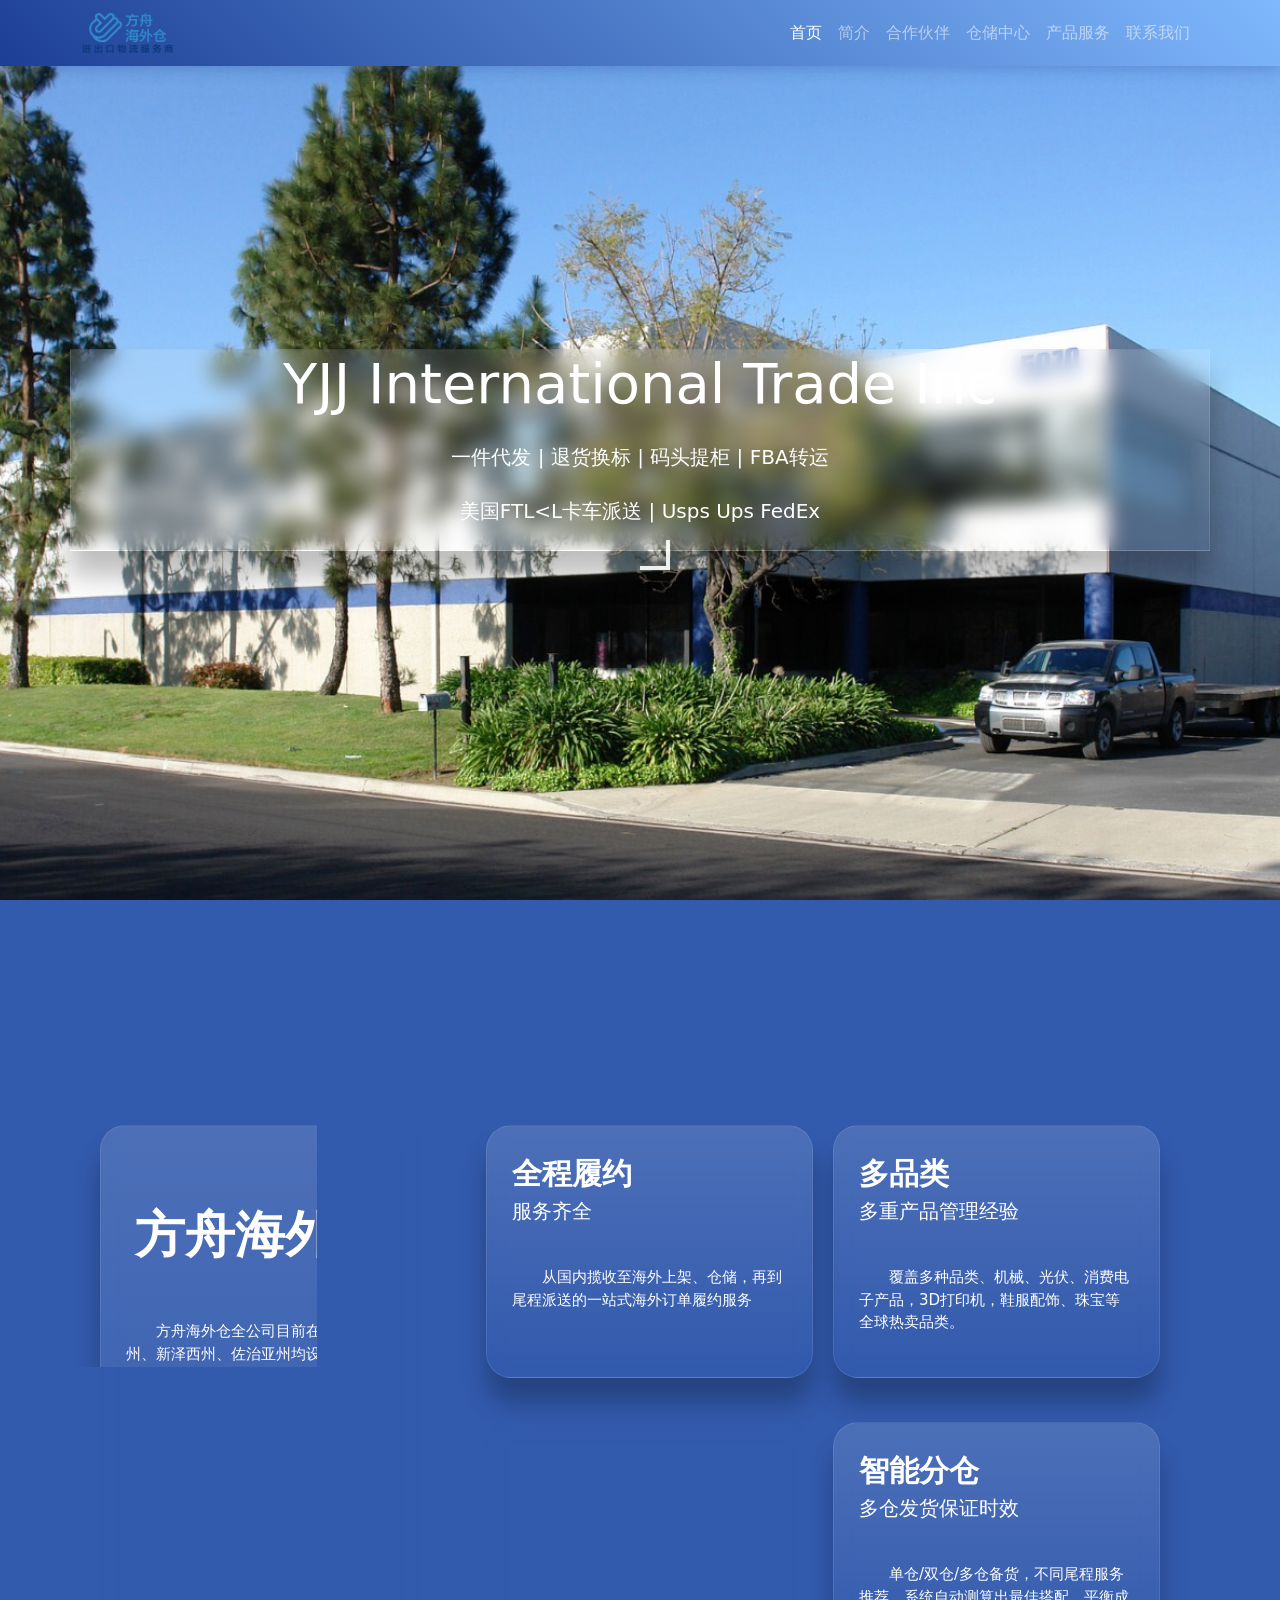
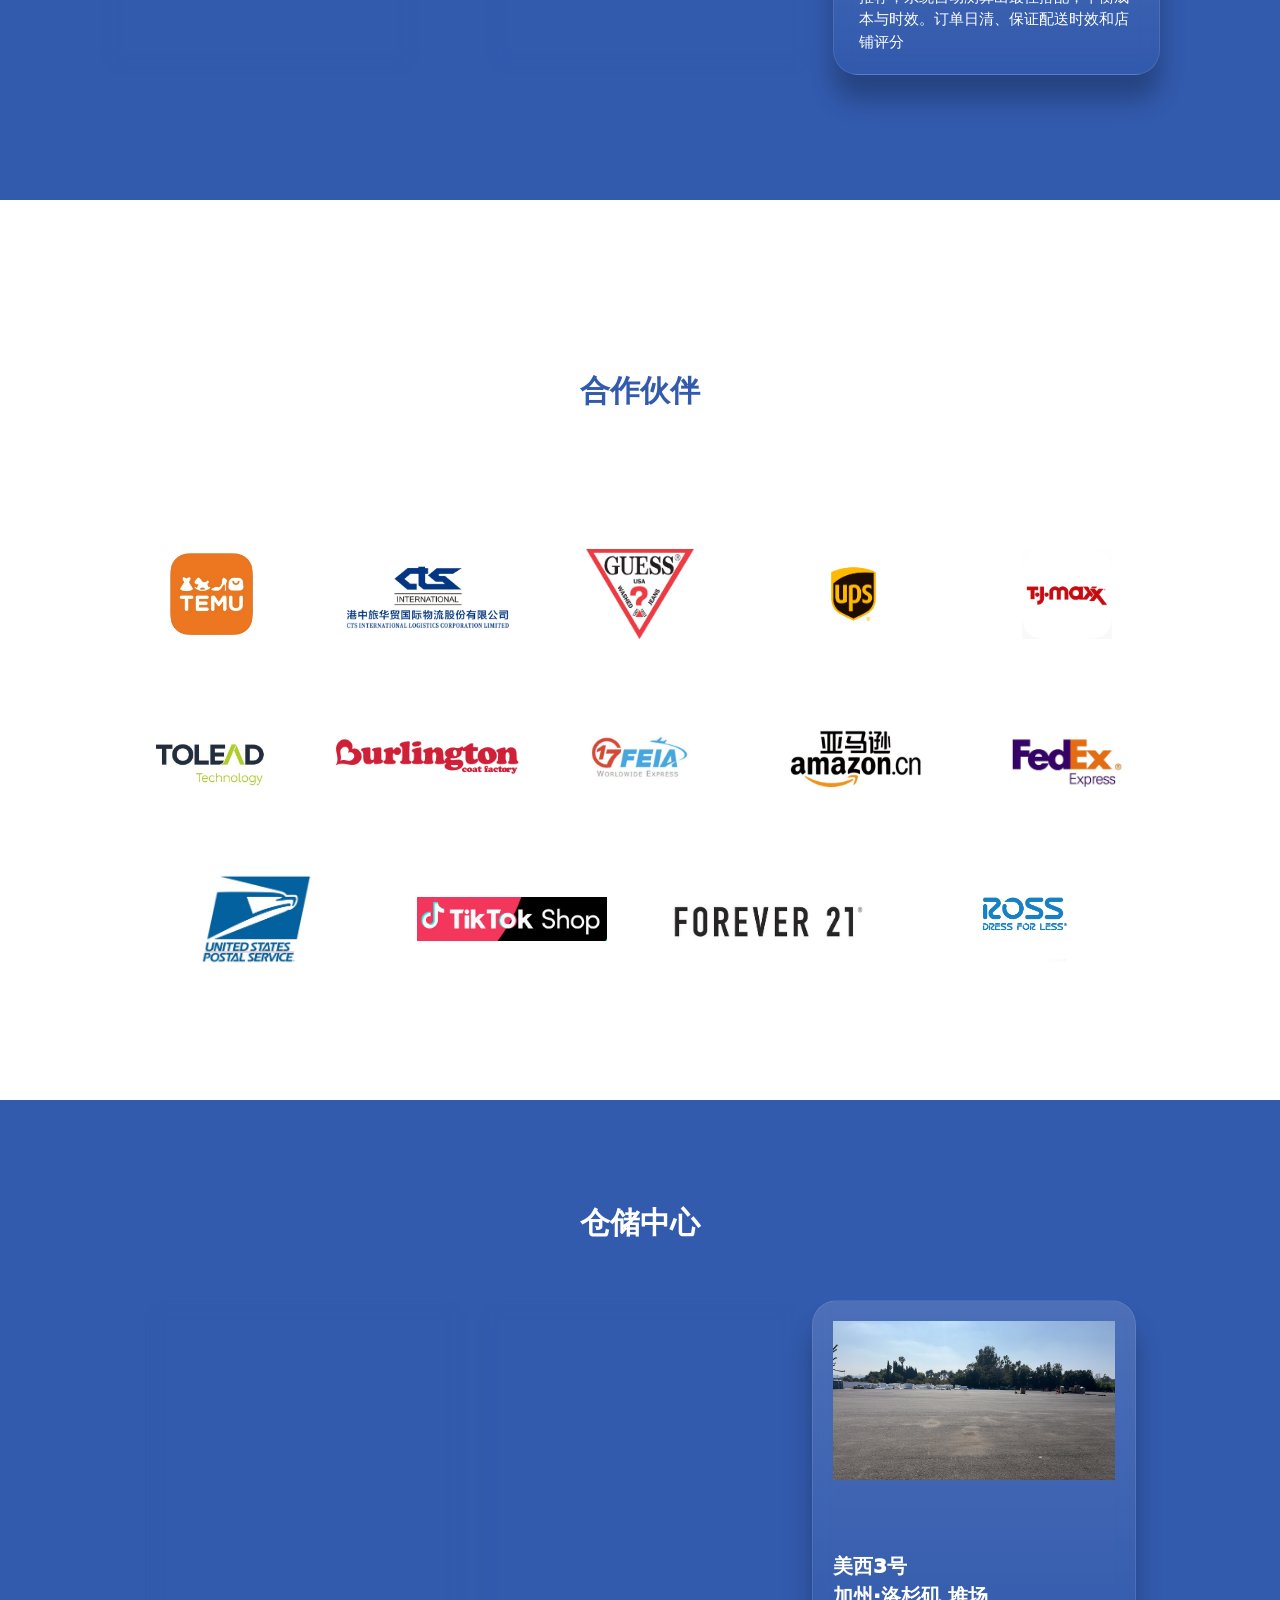
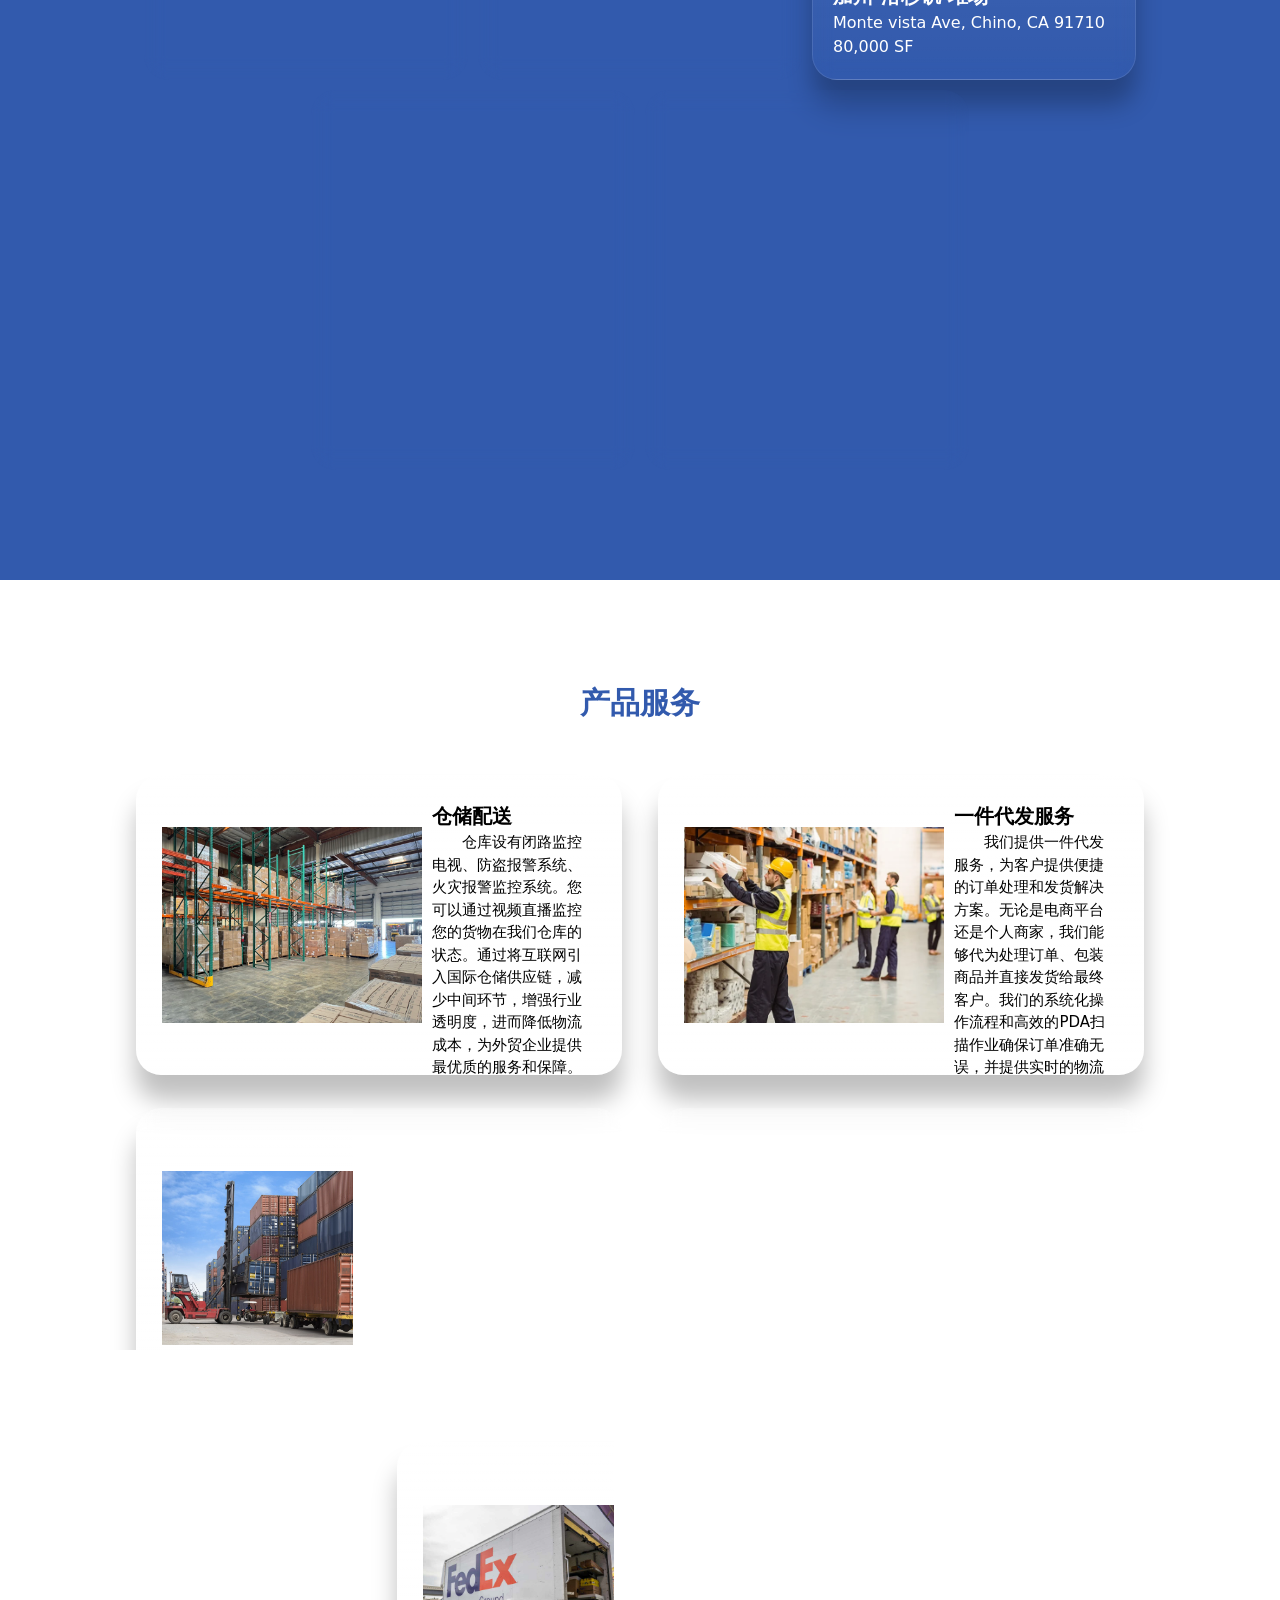
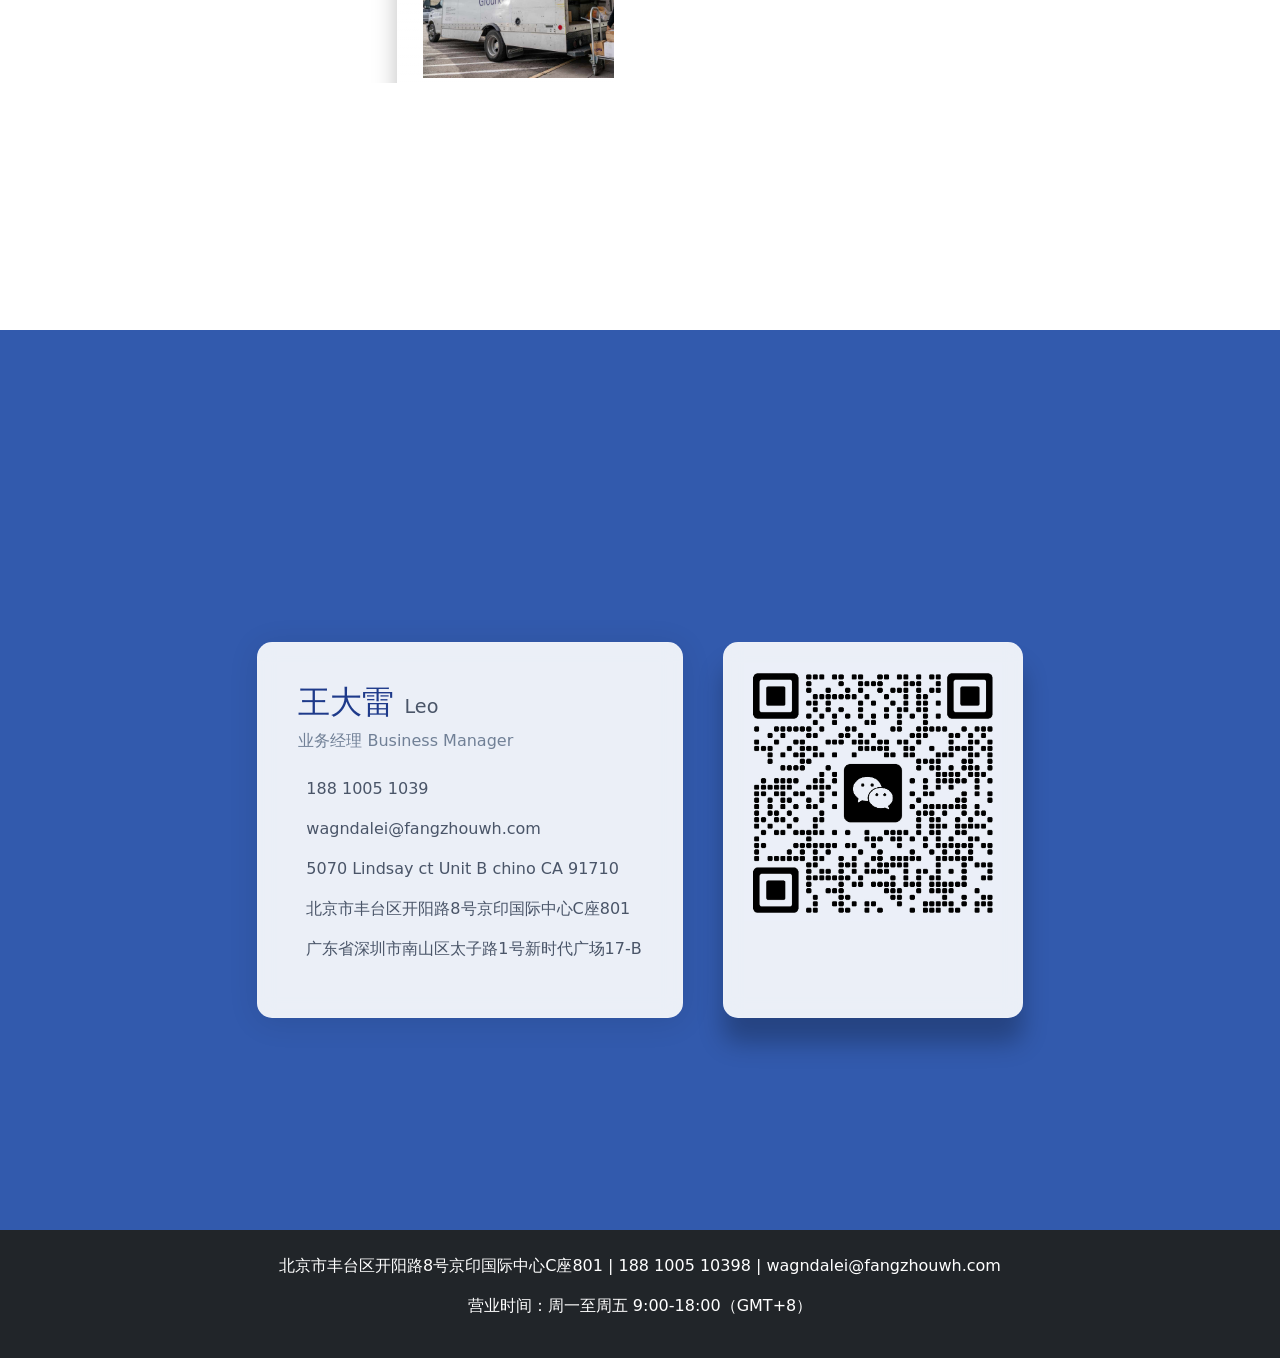
==== commit 257f0a8e: "桌面端更新完成" ====
--- a/index.html
+++ b/index.html
@@ -9,7 +9,10 @@
     <link rel="stylesheet" type="text/css" href="css/main.css" />
     <link rel="stylesheet" href="css/mobile.css">
     <link rel="stylesheet" href="css/small-screen.css">
-    <link href="https://cdn.jsdelivr.net/npm/bootstrap@5.3.0/dist/css/bootstrap.min.css" rel="stylesheet">
+    <!-- <link href="https://cdn.jsdelivr.net/npm/bootstrap@5.3.0/dist/css/bootstrap.min.css" rel="stylesheet"> -->
+    <link rel="stylesheet" href="/css/bootstrap.min.css">
+    <!-- <script src="/js/jquery-3.7.1.min.js"></script> -->
+    <!-- <script src="/js/bootstrap.min.js"></script> -->
     <link rel="icon" type="image/png" href="img/favicon.png">
 </head>
 
@@ -179,6 +182,7 @@
     </div>
   </section>
   <section id="services" class="outer">
+    <div class="servicetext">产品服务</div>
     <div class="services-inner inner">
       <div class="servicecard  scard glass">
         <img class="servimg" src="/img/服务/1.jpg" alt="">
@@ -252,7 +256,7 @@
 
  
   <!-- Bootstrap JS -->
-  <script src="https://cdn.jsdelivr.net/npm/bootstrap@5.3.0/dist/js/bootstrap.bundle.min.js"></script>
+  <script src="/js/bootstrap.bundle.min.js"></script>
   <!-- 地图交互脚本 -->
   <script src="js/map.js"></script>
   <!-- 视差效果脚本 -->
@@ -281,35 +285,6 @@
     })();
   });
   </script>
-  <script>
-    document.addEventListener('wheel', function(e) {
-      // 检测是否为移动设备
-      const isMobile = /Android|webOS|iPhone|iPad|iPod|BlackBerry|IEMobile|Opera Mini/i.test(navigator.userAgent);
-      
-      // 仅在非移动设备上执行整页滚动
-      if (!isMobile) {
-        e.preventDefault();
-        const delta = Math.sign(e.deltaY);
-        const currentSection = document.elementFromPoint(window.innerWidth / 2, window.innerHeight / 2).closest('section');
-        const sections = Array.from(document.querySelectorAll('section'));
-        const currentIndex = sections.indexOf(currentSection);
-        const nextSection = sections[currentIndex + delta];
-        
-        if (nextSection) {
-          // 添加滚动锁定标志
-          if (!document.body.classList.contains('scrolling')) {
-            document.body.classList.add('scrolling');
-            nextSection.scrollIntoView({ behavior: 'smooth' });
-            
-            // 滚动结束后移除锁定标志
-            setTimeout(() => {
-              document.body.classList.remove('scrolling');
-            }, 1000); // 1秒后解锁
-          }
-        }
-      }
-    }, { passive: false });
-  </script>
 </body>
 
 </html>
--- a/css/main.css
+++ b/css/main.css
@@ -125,12 +125,13 @@
 
 #storage{
   background-color: #325aad;
+  height: 120vh;
 }
 
 .storage-inner{
   display: flex;
-  justify-content: flex-start;
-  flex-wrap: nowrap;
+  justify-content: center;
+  flex-wrap: wrap;
   flex-direction: row;
   align-items: center;
 }
@@ -155,10 +156,12 @@
   width: 45%;
   height: 30%;
   overflow: hidden;
+
 }
 
 .servicecard>img{
   height: 100%;
+  width: 60%;
   object-fit: contain;
 }
 
@@ -257,12 +260,12 @@
   /* width: 300px;
   height: 500px;
   display: flex; */
-  height: 300px;
+  height: 380px;
   padding: 20px;
   transition: all 0.5s;
   overflow: hidden;
 }
-
+/* 
 .whcard:hover{
   
   z-index: 1000;
@@ -270,7 +273,7 @@
   height: 80%;
   transform: scale(1.1) ;
   box-shadow: 0 10px 20px rgba(30, 58, 138, 0.2);
-}
+} */
 
 .whtextbox{
   position: absolute;
@@ -289,6 +292,7 @@
   font-size: 30px;
   color:white;
   font-weight: 1000;
+  margin-bottom: 50px;
 }
 
 #contact{
@@ -297,7 +301,9 @@
 
 .servtextbox{
   color: black;
-  padding: 20px;
+    /* padding: 20px; */
+    margin: 10px;
+    height: 100%;
 }
 
 .servicecard{
@@ -313,7 +319,7 @@
 }
 
 .servp{
-  font-size: 10px;
+  font-size: 15px;
   text-indent: 2em;
 }
 
@@ -408,3 +414,22 @@
 .servimg{
   max-width: 80vw;
 }
+
+#services{
+  height: 150vh;
+    display: flex;
+    flex-direction: column;
+    justify-content: flex-start;
+}
+
+.servicetext{
+  font-size: 30px;
+    color: #325aad;
+    font-weight: 1000;
+    margin-bottom: 50px;
+}
+
+.whname{
+  font-size: 20px;
+  font-weight: 1000;
+}
